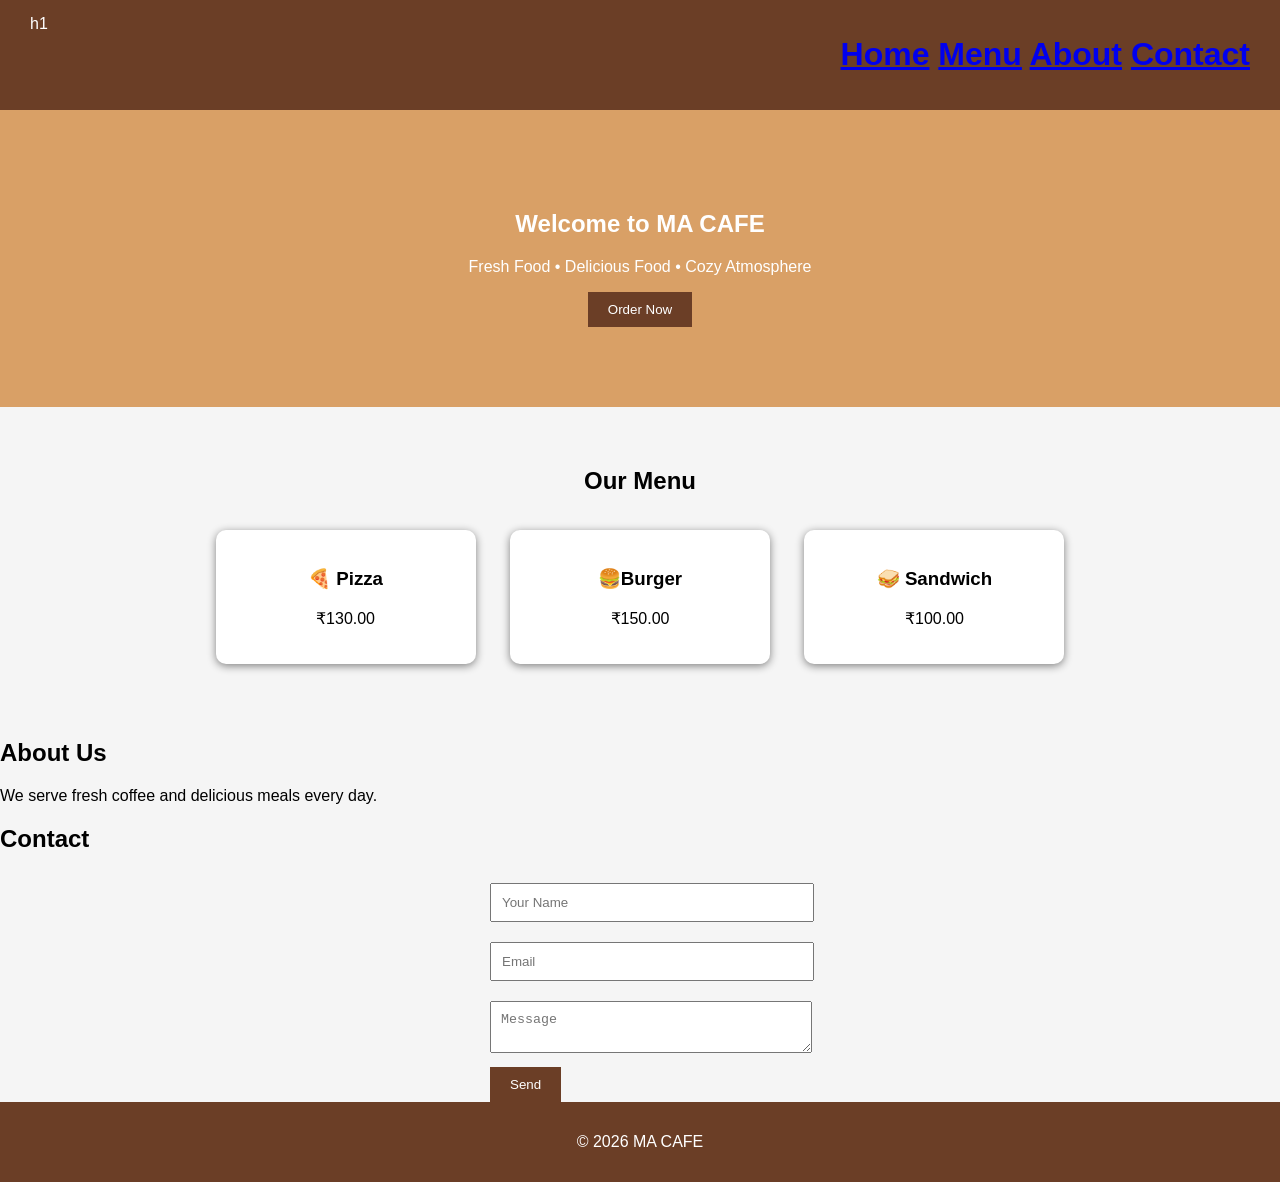
==== index.html @ 3520c4fd "Add files via upload" ====
<!DOCTYPE html>
<html lang="en">
<head>
    <meta charset="UTF-8">
    <meta name="viewport" content="width=device-width, initial-scale=1.0">
    <title<MA CAFE /title>
    <link rel="stylesheet" href="style.css">
</head>
<body>

<header>
    h1<H1 MA CAFE
    <nav>
        <a href="#home">Home</a>
        <a href="#menu">Menu</a>
        <a href="#about">About</a>
        <a href="#contact">Contact</a>
    </nav>
</header>

<section id="home" class="hero">
    <h2>Welcome to MA CAFE </h2>
    <p>Fresh Food • Delicious Food • Cozy Atmosphere</p>
    <button onclick="orderNow()">Order Now</button>
</section>

<section id="menu">
    <h2>Our Menu</h2>

    <div class="card">
        <h3> 🍕 Pizza </h3>
        <p>₹130.00</p>
    </div>

    <div class="card">
        <h3>🍔Burger </h3>
        <p>₹150.00</p>
    </div>

    <div class="card">
        <h3>🥪 Sandwich</h3>
        <p>₹100.00</p>
    </div>
</section>

<section id="about">
    <h2>About Us</h2>
    <p>We serve fresh coffee and delicious meals every day.</p>
</section>

<section id="contact">
    <h2>Contact</h2>

    <form>
        <input type="text" placeholder="Your Name" required>
        <input type="email" placeholder="Email" required>
        <textarea placeholder="Message"></textarea>
        <button type="submit">Send</button>
    </form>
</section>

<footer>
    <p>© 2026 MA CAFE </p>
</footer>

<script src="script.js"></script>

</body>
</html>
---- style.css ----
body{
    margin:0;
    font-family:Arial,sans-serif;
    background:#f5f5f5;
}

header{
    background:#6b3e26;
    color:white;
    display:flex;
    justify-content:space-between;
    padding:15px 30px;
}

nav a{
    color:white;
    text-decoration:none;
    margin:10px;
}

.hero{
    text-align:center;
    padding:80px;
    background:#d9a066;
    color:white;
}

button{
    padding:10px 20px;
    background:#6b3e26;
    color:white;
    border:none;
    cursor:pointer;
}

#menu{
    padding:40px;
    text-align:center;
}

.card{
    display:inline-block;
    background:white;
    width:220px;
    padding:20px;
    margin:15px;
    border-radius:10px;
    box-shadow:0 2px 8px gray;
}

form{
    width:300px;
    margin:auto;
}

input,textarea{
    width:100%;
    padding:10px;
    margin:10px 0;
}

footer{
    text-align:center;
    background:#6b3e26;
    color:white;
    padding:15px;
}
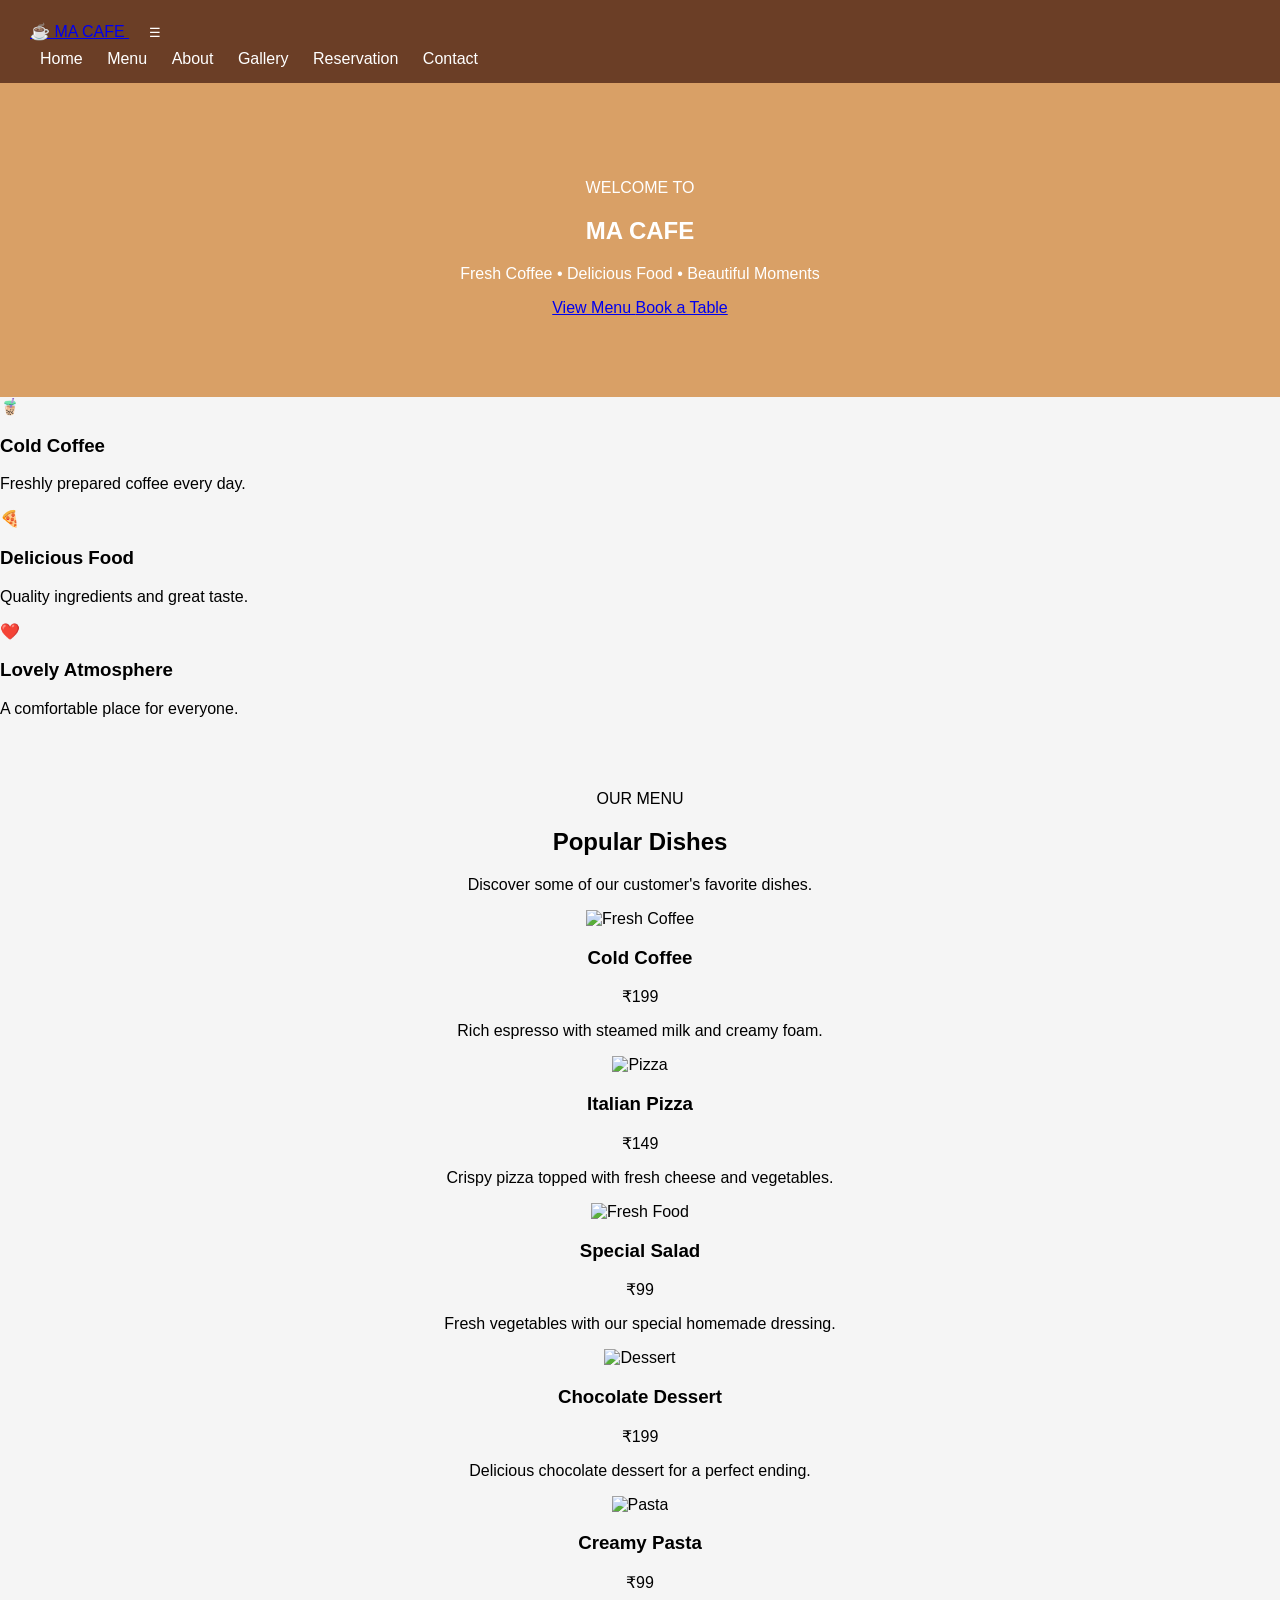
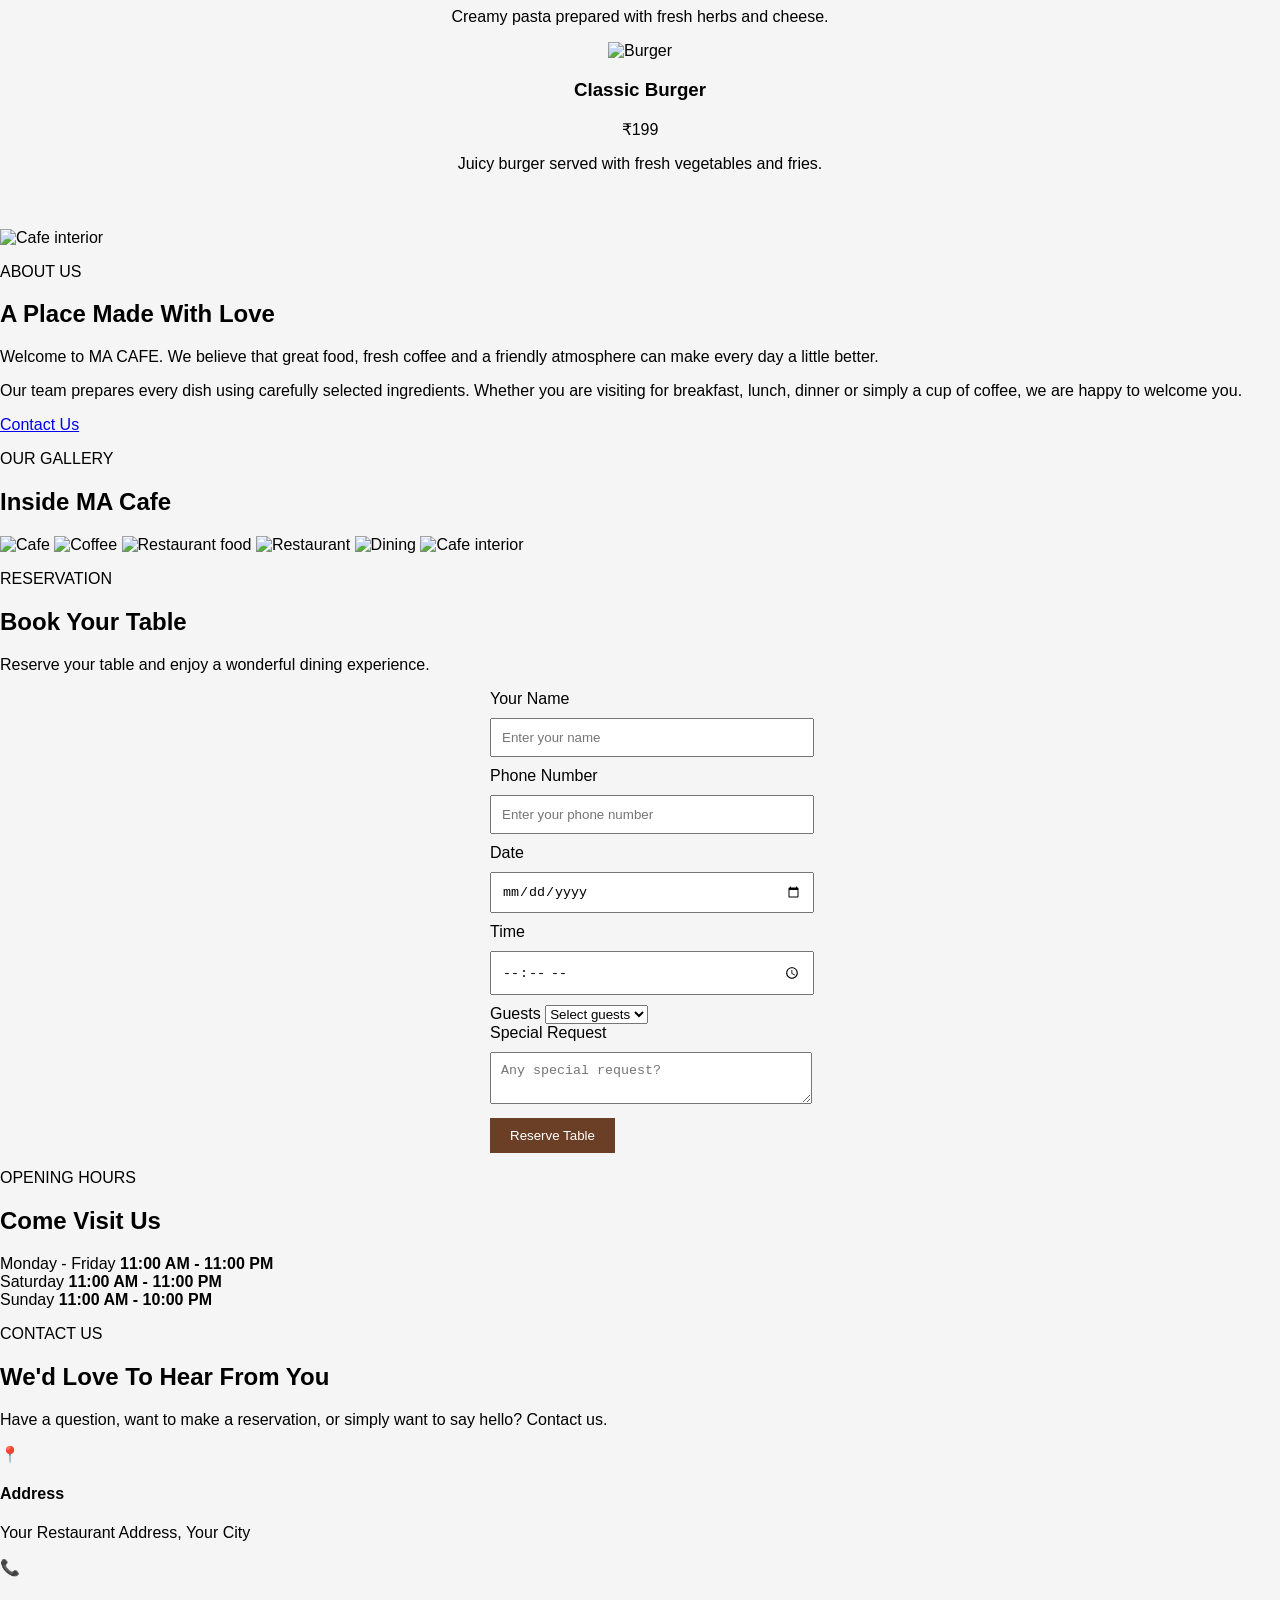
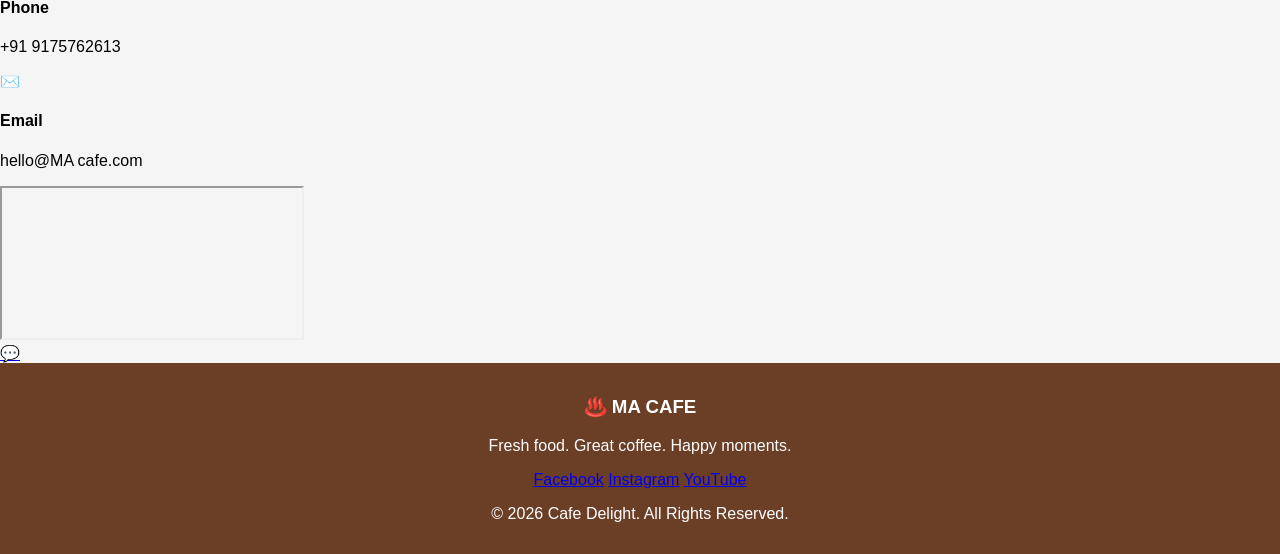
==== commit ae816ccf: "Update index.html" ====
--- a/index.html
+++ b/index.html
@@ -3,67 +3,672 @@
 <head>
     <meta charset="UTF-8">
     <meta name="viewport" content="width=device-width, initial-scale=1.0">
-    <title<MA CAFE /title>
+
+    <meta name="description" content="Welcome to MA CAFE - Fresh food, delicious coffee and a wonderful dining experience.">
+    <meta name="keywords" content="cafe, restaurant, coffee, food, dining">
+    <meta name="author" content="MA CAFE">
+
+    <title>MA CAFE |   Cafe</title>
+
     <link rel="stylesheet" href="style.css">
+
+    <link rel="preconnect" href="https://fonts.googleapis.com">
+    <link rel="preconnect" href="https://fonts.gstatic.com" crossorigin>
+
+    <link href="https://fonts.googleapis.com/css2?family=Playfair+Display:wght@600;700&family=Poppins:wght@300;400;500;600;700&display=swap" rel="stylesheet">
 </head>
+
 <body>
 
-<header>
-    h1<H1 MA CAFE
-    <nav>
-        <a href="#home">Home</a>
-        <a href="#menu">Menu</a>
-        <a href="#about">About</a>
-        <a href="#contact">Contact</a>
-    </nav>
+<!-- ================= HEADER ================= -->
+
+<header class="header">
+
+    <div class="container nav-container">
+
+        <a href="#home" class="logo">
+            <span>☕</span> MA CAFE
+        </a>
+
+        <button class="menu-toggle" id="menuToggle">
+            ☰
+        </button>
+
+        <nav class="navbar" id="navbar">
+
+            <a href="#home">Home</a>
+            <a href="#menu">Menu</a>
+            <a href="#about">About</a>
+            <a href="#gallery">Gallery</a>
+            <a href="#reservation">Reservation</a>
+            <a href="#contact">Contact</a>
+
+        </nav>
+
+    </div>
+
 </header>
 
+
+<!-- ================= HERO ================= -->
+
 <section id="home" class="hero">
-    <h2>Welcome to MA CAFE </h2>
-    <p>Fresh Food • Delicious Food • Cozy Atmosphere</p>
-    <button onclick="orderNow()">Order Now</button>
-</section>
-
-<section id="menu">
-    <h2>Our Menu</h2>
-
-    <div class="card">
-        <h3> 🍕 Pizza </h3>
-        <p>₹130.00</p>
-    </div>
-
-    <div class="card">
-        <h3>🍔Burger </h3>
-        <p>₹150.00</p>
-    </div>
-
-    <div class="card">
-        <h3>🥪 Sandwich</h3>
-        <p>₹100.00</p>
-    </div>
-</section>
-
-<section id="about">
-    <h2>About Us</h2>
-    <p>We serve fresh coffee and delicious meals every day.</p>
-</section>
-
-<section id="contact">
-    <h2>Contact</h2>
-
-    <form>
-        <input type="text" placeholder="Your Name" required>
-        <input type="email" placeholder="Email" required>
-        <textarea placeholder="Message"></textarea>
-        <button type="submit">Send</button>
-    </form>
-</section>
-
-<footer>
-    <p>© 2026 MA CAFE </p>
+
+    <div class="hero-overlay"></div>
+
+    <div class="hero-content">
+
+        <p class="small-title">WELCOME TO</p>
+
+        <h1>MA CAFE</h1>
+
+        <p>
+            Fresh Coffee • Delicious Food • Beautiful Moments
+        </p>
+
+        <div class="hero-buttons">
+
+            <a href="#menu" class="btn primary-btn">
+                View Menu
+            </a>
+
+            <a href="#reservation" class="btn secondary-btn">
+                Book a Table
+            </a>
+
+        </div>
+
+    </div>
+
+</section>
+
+
+<!-- ================= FEATURES ================= -->
+
+<section class="features">
+
+    <div class="container features-grid">
+
+        <div class="feature">
+            <div class="feature-icon">🧋</div>
+            <h3>Cold Coffee</h3>
+            <p>Freshly prepared coffee every day.</p>
+        </div>
+
+        <div class="feature">
+            <div class="feature-icon">🍕</div>
+            <h3>Delicious Food</h3>
+            <p>Quality ingredients and great taste.</p>
+        </div>
+
+        <div class="feature">
+            <div class="feature-icon">❤️</div>
+            <h3>Lovely Atmosphere</h3>
+            <p>A comfortable place for everyone.</p>
+        </div>
+
+    </div>
+
+</section>
+
+
+<!-- ================= MENU ================= -->
+
+<section id="menu" class="section">
+
+    <div class="container">
+
+        <div class="section-heading">
+
+            <p class="subtitle">OUR MENU</p>
+
+            <h2>Popular Dishes</h2>
+
+            <p>
+                Discover some of our customer's favorite dishes.
+            </p>
+
+        </div>
+
+
+        <div class="menu-grid">
+
+            <!-- Item 1 -->
+
+            <div class="food-card">
+
+                <img
+                    src="https://images.unsplash.com/photo-1509042239860-f550ce710b93?auto=format&fit=crop&w=800&q=80"
+                    alt="Fresh Coffee"
+                >
+
+                <div class="food-info">
+
+                    <div class="food-title">
+
+                        <h3>Cold Coffee</h3>
+
+                        <span>₹199</span>
+
+                    </div>
+
+                    <p>
+                        Rich espresso with steamed milk and creamy foam.
+                    </p>
+
+                </div>
+
+            </div>
+
+
+            <!-- Item 2 -->
+
+            <div class="food-card">
+
+                <img
+                    src="https://images.unsplash.com/photo-1513104890138-7c749659a591?auto=format&fit=crop&w=800&q=80"
+                    alt="Pizza"
+                >
+
+                <div class="food-info">
+
+                    <div class="food-title">
+
+                        <h3>Italian Pizza</h3>
+
+                        <span>₹149</span>
+
+                    </div>
+
+                    <p>
+                        Crispy pizza topped with fresh cheese and vegetables.
+                    </p>
+
+                </div>
+
+            </div>
+
+
+            <!-- Item 3 -->
+
+            <div class="food-card">
+
+                <img
+                    src="https://images.unsplash.com/photo-1540189549336-e6e99c3679fe?auto=format&fit=crop&w=800&q=80"
+                    alt="Fresh Food"
+                >
+
+                <div class="food-info">
+
+                    <div class="food-title">
+
+                        <h3>Special Salad</h3>
+
+                        <span>₹99</span>
+
+                    </div>
+
+                    <p>
+                        Fresh vegetables with our special homemade dressing.
+                    </p>
+
+                </div>
+
+            </div>
+
+
+            <!-- Item 4 -->
+
+            <div class="food-card">
+
+                <img
+                    src="https://images.unsplash.com/photo-1551024506-0bccd828d307?auto=format&fit=crop&w=800&q=80"
+                    alt="Dessert"
+                >
+
+                <div class="food-info">
+
+                    <div class="food-title">
+
+                        <h3>Chocolate Dessert</h3>
+
+                        <span>₹199</span>
+
+                    </div>
+
+                    <p>
+                        Delicious chocolate dessert for a perfect ending.
+                    </p>
+
+                </div>
+
+            </div>
+
+
+            <!-- Item 5 -->
+
+            <div class="food-card">
+
+                <img
+                    src="https://images.unsplash.com/photo-1551183053-bf91a1d81141?auto=format&fit=crop&w=800&q=80"
+                    alt="Pasta"
+                >
+
+                <div class="food-info">
+
+                    <div class="food-title">
+
+                        <h3>Creamy Pasta</h3>
+
+                        <span>₹99</span>
+
+                    </div>
+
+                    <p>
+                        Creamy pasta prepared with fresh herbs and cheese.
+                    </p>
+
+                </div>
+
+            </div>
+
+
+            <!-- Item 6 -->
+
+            <div class="food-card">
+
+                <img
+                    src="https://images.unsplash.com/photo-1571091718767-18b5b1457add?auto=format&fit=crop&w=800&q=80"
+                    alt="Burger"
+                >
+
+                <div class="food-info">
+
+                    <div class="food-title">
+
+                        <h3>Classic Burger</h3>
+
+                        <span>₹199</span>
+
+                    </div>
+
+                    <p>
+                        Juicy burger served with fresh vegetables and fries.
+                    </p>
+
+                </div>
+
+            </div>
+
+        </div>
+
+    </div>
+
+</section>
+
+
+<!-- ================= ABOUT ================= -->
+
+<section id="about" class="about section">
+
+    <div class="container about-grid">
+
+        <div class="about-image">
+
+            <img
+                src="https://images.unsplash.com/photo-1552566626-52f8b828add9?auto=format&fit=crop&w=1000&q=80"
+                alt="Cafe interior"
+            >
+
+        </div>
+
+
+        <div class="about-content">
+
+            <p class="subtitle">ABOUT US</p>
+
+            <h2>A Place Made With Love</h2>
+
+            <p>
+                Welcome to MA CAFE. We believe that great food,
+                fresh coffee and a friendly atmosphere can make every
+                day a little better.
+            </p>
+
+            <p>
+                Our team prepares every dish using carefully selected
+                ingredients. Whether you are visiting for breakfast,
+                lunch, dinner or simply a cup of coffee, we are happy
+                to welcome you.
+            </p>
+
+            <a href="#contact" class="btn primary-btn">
+                Contact Us
+            </a>
+
+        </div>
+
+    </div>
+
+</section>
+
+
+<!-- ================= GALLERY ================= -->
+
+<section id="gallery" class="section">
+
+    <div class="container">
+
+        <div class="section-heading">
+
+            <p class="subtitle">OUR GALLERY</p>
+
+            <h2>Inside MA Cafe</h2>
+
+        </div>
+
+
+        <div class="gallery-grid">
+
+            <img src="https://images.unsplash.com/photo-1501339847302-ac426a4a7cbb?auto=format&fit=crop&w=900&q=80" alt="Cafe">
+            
+            <img src="https://images.unsplash.com/photo-1495474472287-4d71bcdd2085?auto=format&fit=crop&w=900&q=80" alt="Coffee">
+            
+            <img src="https://images.unsplash.com/photo-1515003197210-e0cd71810b5f?auto=format&fit=crop&w=900&q=80" alt="Restaurant food">
+            
+            <img src="https://images.unsplash.com/photo-1521017432531-fbd92d768814?auto=format&fit=crop&w=900&q=80" alt="Restaurant">
+            
+            <img src="https://images.unsplash.com/photo-1517248135467-4c7edcad34c4?auto=format&fit=crop&w=900&q=80" alt="Dining">
+            
+            <img src="https://images.unsplash.com/photo-1517248135467-4c7edcad34c4?auto=format&fit=crop&w=900&q=80" alt="Cafe interior">
+
+        </div>
+
+    </div>
+
+</section>
+
+
+<!-- ================= RESERVATION ================= -->
+
+<section id="reservation" class="reservation section">
+
+    <div class="container">
+
+        <div class="section-heading light">
+
+            <p class="subtitle">RESERVATION</p>
+
+            <h2>Book Your Table</h2>
+
+            <p>
+                Reserve your table and enjoy a wonderful dining experience.
+            </p>
+
+        </div>
+
+
+        <form id="reservationForm" class="reservation-form">
+
+            <div class="form-group">
+
+                <label for="name">Your Name</label>
+
+                <input
+                    type="text"
+                    id="name"
+                    placeholder="Enter your name"
+                    required
+                >
+
+            </div>
+
+
+            <div class="form-group">
+
+                <label for="phone">Phone Number</label>
+
+                <input
+                    type="tel"
+                    id="phone"
+                    placeholder="Enter your phone number"
+                    required
+                >
+
+            </div>
+
+
+            <div class="form-group">
+
+                <label for="date">Date</label>
+
+                <input
+                    type="date"
+                    id="date"
+                    required
+                >
+
+            </div>
+
+
+            <div class="form-group">
+
+                <label for="time">Time</label>
+
+                <input
+                    type="time"
+                    id="time"
+                    required
+                >
+
+            </div>
+
+
+            <div class="form-group">
+
+                <label for="guests">Guests</label>
+
+                <select id="guests" required>
+
+                    <option value="">Select guests</option>
+                    <option>1 Person</option>
+                    <option>2 People</option>
+                    <option>3 People</option>
+                    <option>4 People</option>
+                    <option>5 People</option>
+                    <option>6+ People</option>
+
+                </select>
+
+            </div>
+
+
+            <div class="form-group full">
+
+                <label for="message">Special Request</label>
+
+                <textarea
+                    id="message"
+                    placeholder="Any special request?"
+                ></textarea>
+
+            </div>
+
+
+            <button type="submit" class="btn primary-btn full-btn">
+                Reserve Table
+            </button>
+
+        </form>
+
+    </div>
+
+</section>
+
+
+<!-- ================= HOURS ================= -->
+
+<section class="hours section">
+
+    <div class="container">
+
+        <div class="section-heading">
+
+            <p class="subtitle">OPENING HOURS</p>
+
+            <h2>Come Visit Us</h2>
+
+        </div>
+
+
+        <div class="hours-box">
+
+            <div>
+                <span>Monday - Friday</span>
+                <strong>11:00 AM - 11:00 PM</strong>
+            </div>
+
+            <div>
+                <span>Saturday</span>
+                <strong>11:00 AM - 11:00 PM</strong>
+            </div>
+
+            <div>
+                <span>Sunday</span>
+                <strong>11:00 AM - 10:00 PM</strong>
+            </div>
+
+        </div>
+
+    </div>
+
+</section>
+
+
+<!-- ================= CONTACT ================= -->
+
+<section id="contact" class="contact section">
+
+    <div class="container contact-grid">
+
+        <div class="contact-info">
+
+            <p class="subtitle">CONTACT US</p>
+
+            <h2>We'd Love To Hear From You</h2>
+
+            <p>
+                Have a question, want to make a reservation,
+                or simply want to say hello? Contact us.
+            </p>
+
+
+            <div class="contact-item">
+
+                <span>📍</span>
+
+                <div>
+                    <h4>Address</h4>
+                    <p>Your Restaurant Address, Your City</p>
+                </div>
+
+            </div>
+
+
+            <div class="contact-item">
+
+                <span>📞</span>
+
+                <div>
+                    <h4>Phone</h4>
+                    <p>+91 9175762613</p>
+                </div>
+
+            </div>
+
+
+            <div class="contact-item">
+
+                <span>✉️</span>
+
+                <div>
+                    <h4>Email</h4>
+                    <p>hello@MA cafe.com</p>
+                </div>
+
+            </div>
+
+        </div>
+
+
+        <div class="map-container">
+
+            <iframe
+                src="https://www.google.com/maps?q=India&output=embed"
+                loading="lazy"
+                allowfullscreen>
+            </iframe>
+
+        </div>
+
+    </div>
+
+</section>
+
+
+<!-- ================= WHATSAPP ================= -->
+
+<a
+    href="https://wa.me/9175762613?text=Hello%20Cafe%20Delight%2C%20I%20would%20like%20to%20make%20a%20reservation."
+    class="whatsapp"
+    target="_blank"
+    aria-label="Contact us on WhatsApp">
+
+    💬
+
+</a>
+
+
+<!-- ================= FOOTER ================= -->
+
+<footer class="footer">
+
+    <div class="container footer-content">
+
+        <div>
+
+            <h3>♨️ MA CAFE</h3>
+
+            <p>
+                Fresh food. Great coffee. Happy moments.
+            </p>
+
+        </div>
+
+
+        <div class="social-links">
+
+            <a href="#" aria-label="Facebook">Facebook</a>
+            <a href="#" aria-label="Instagram">Instagram</a>
+            <a href="#" aria-label="YouTube">YouTube</a>
+
+        </div>
+
+    </div>
+
+
+    <div class="copyright">
+
+        <p>
+            © 2026 Cafe Delight. All Rights Reserved.
+        </p>
+
+    </div>
+
 </footer>
 
+
 <script src="script.js"></script>
 
 </body>
-</html>+</html>
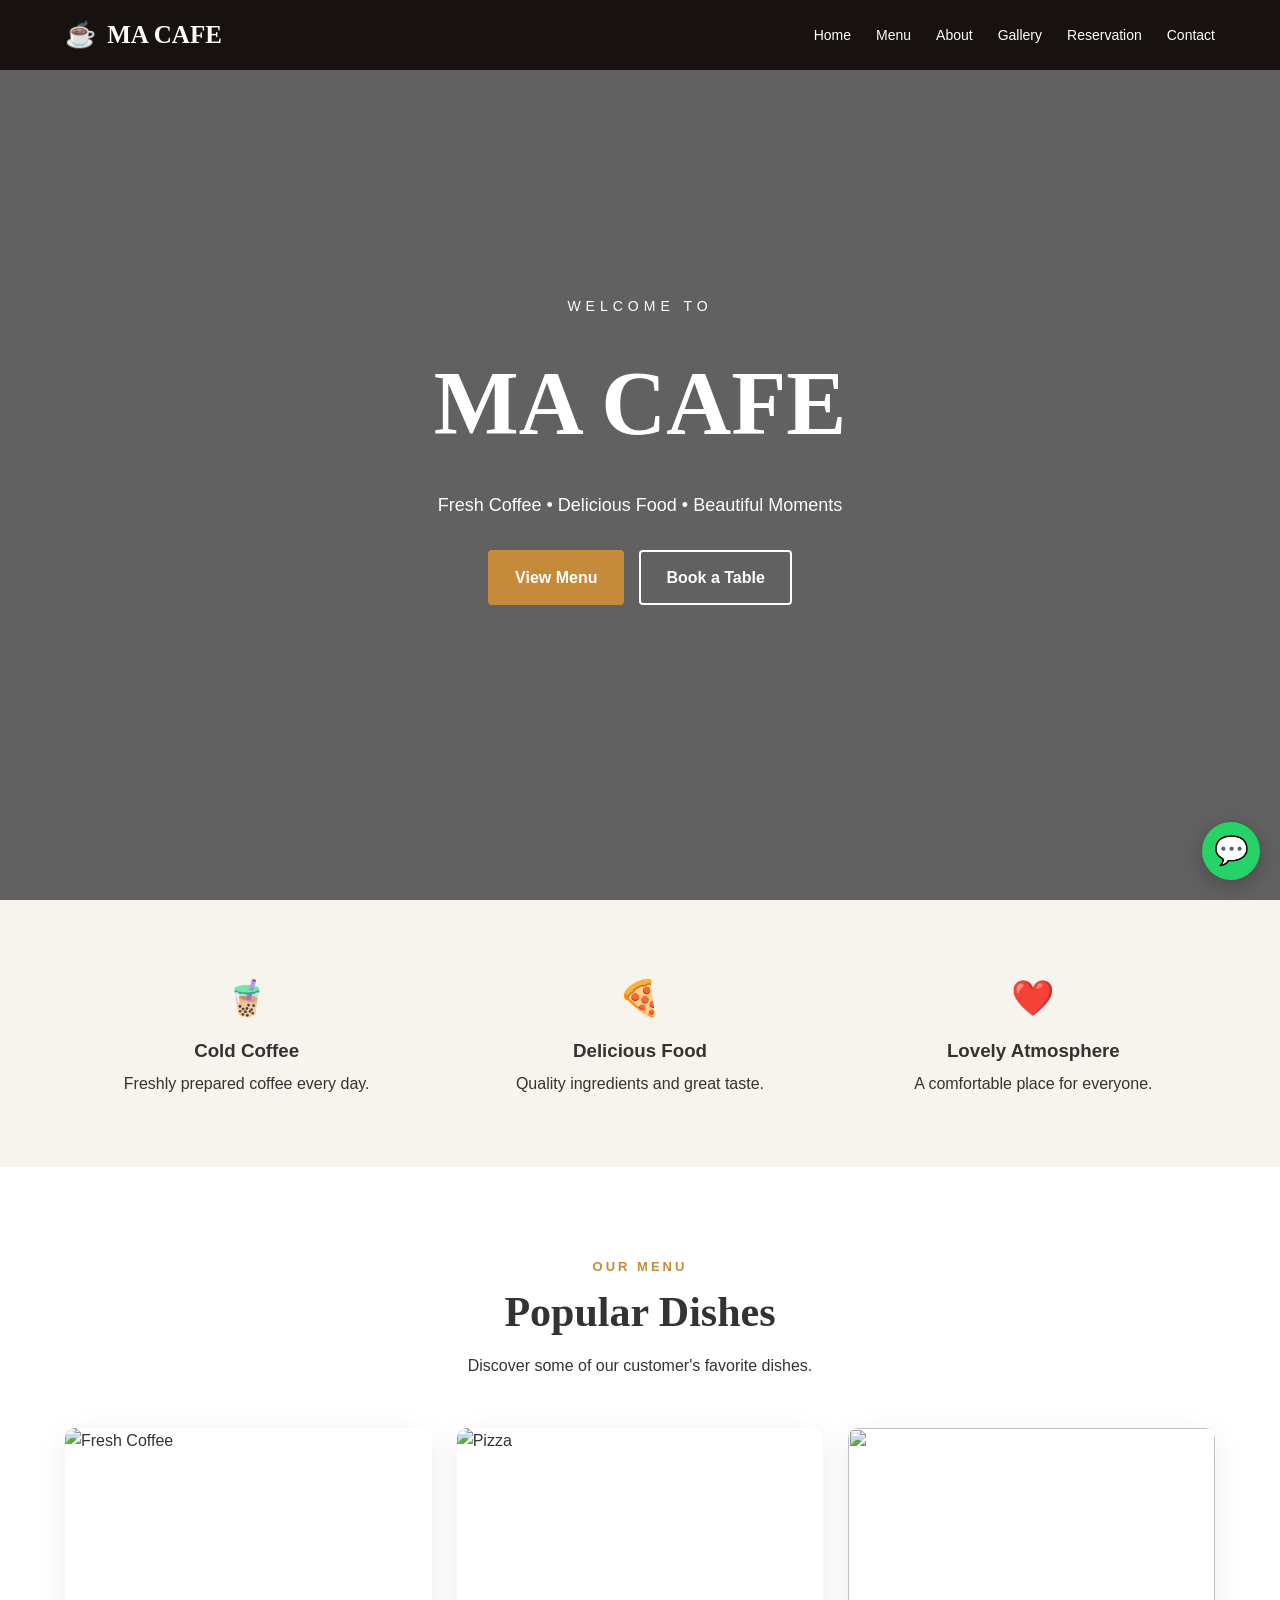
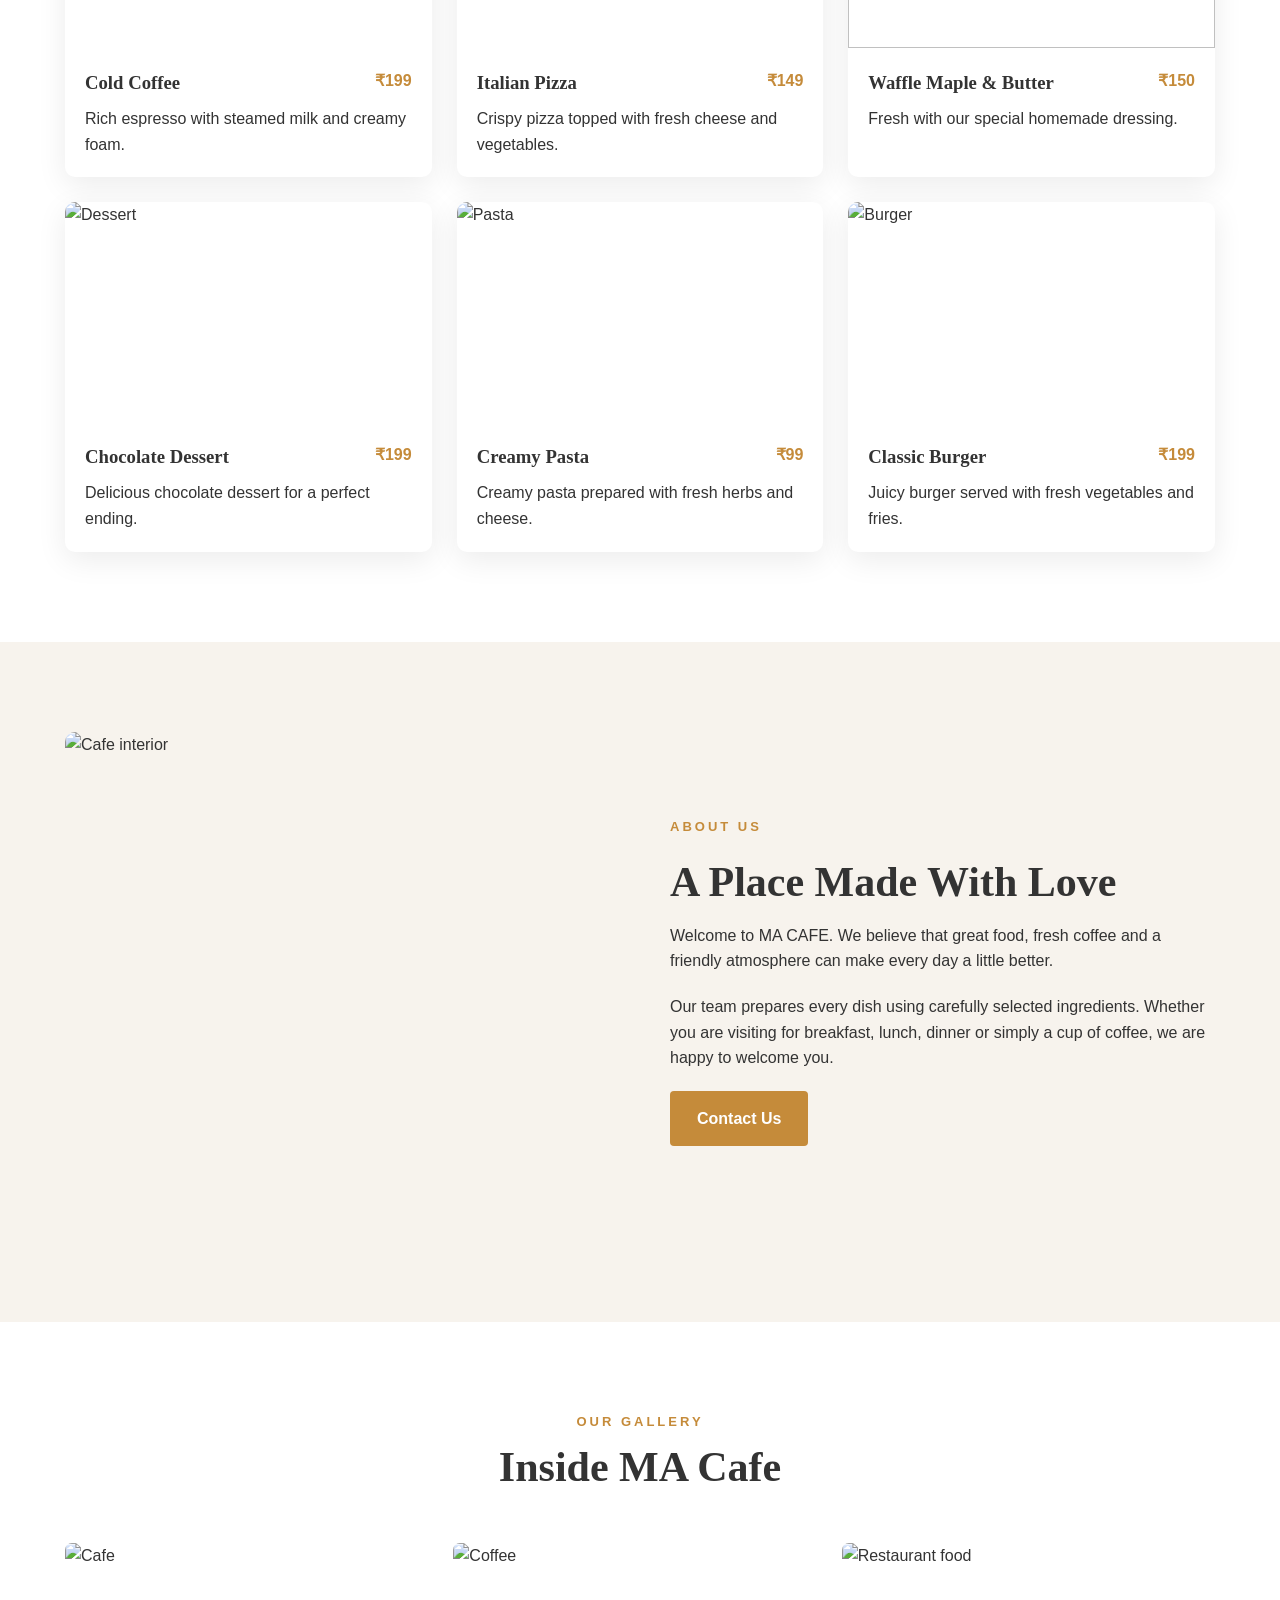
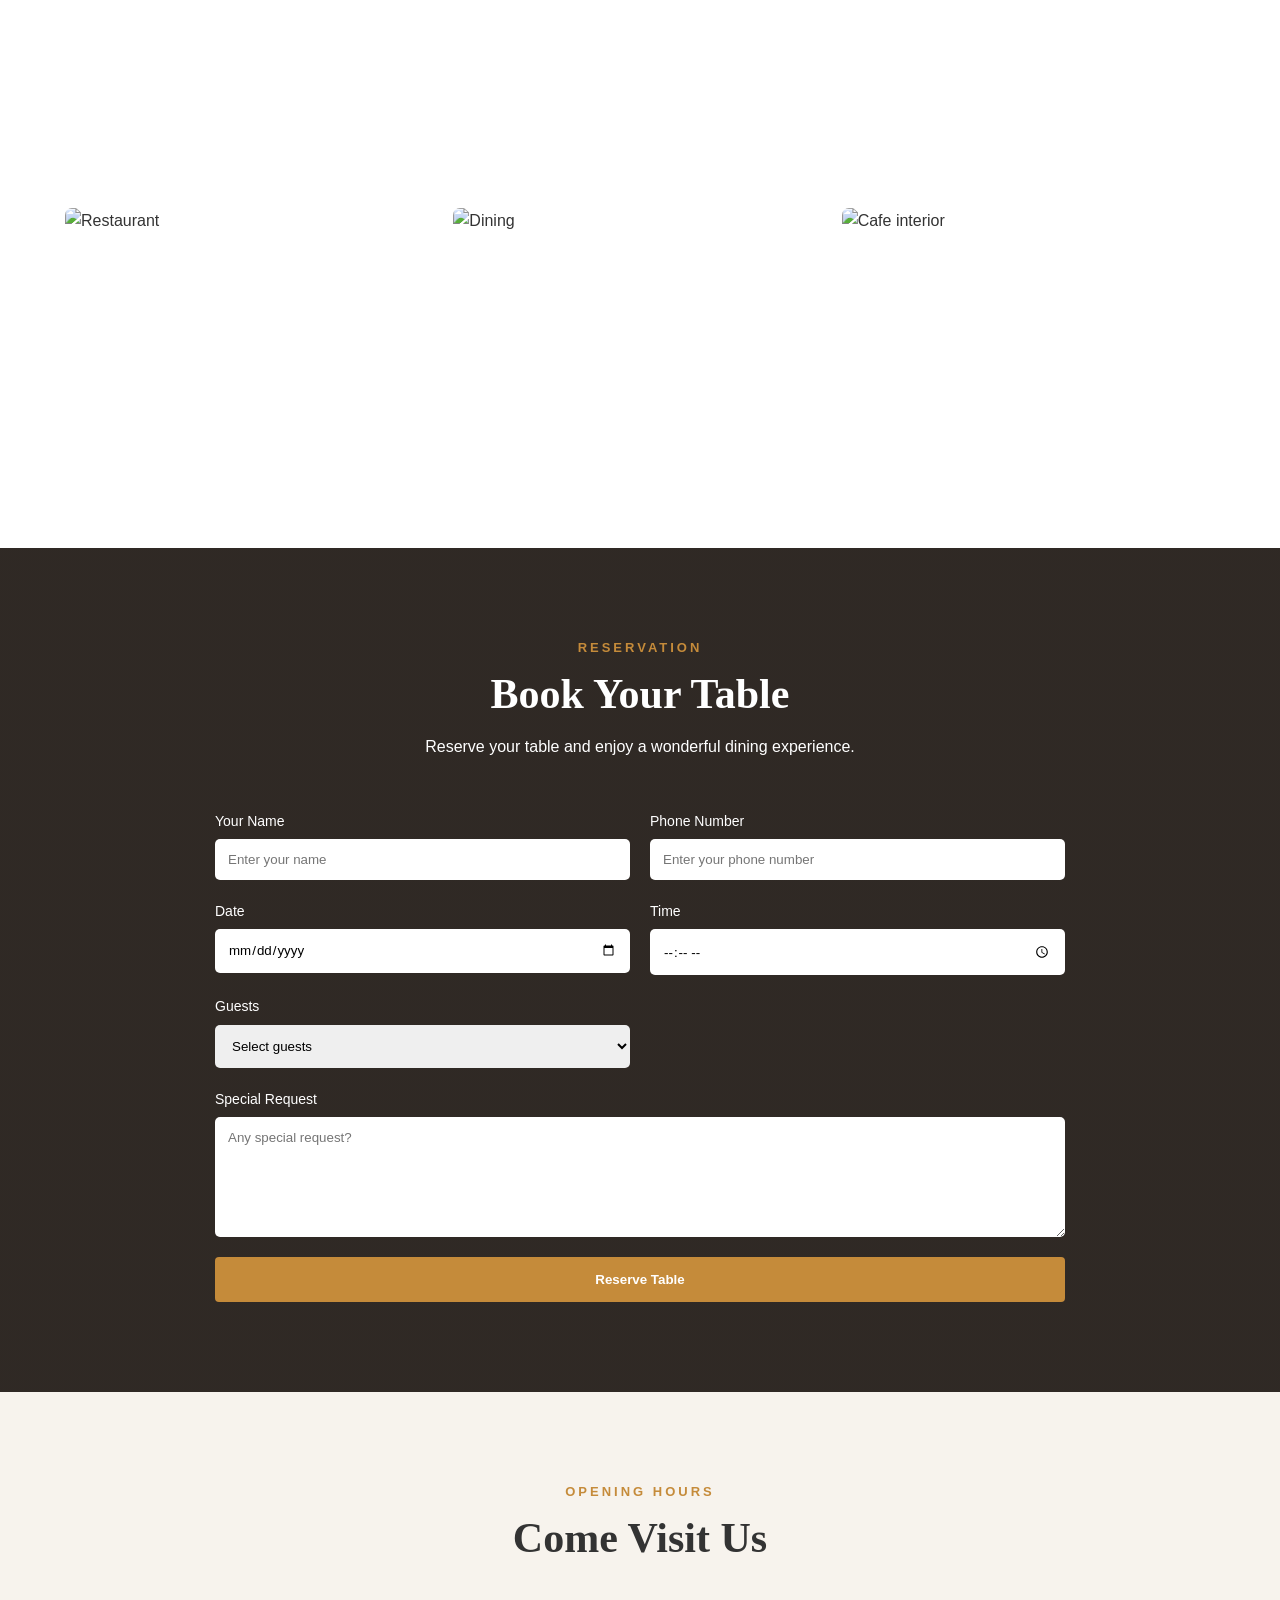
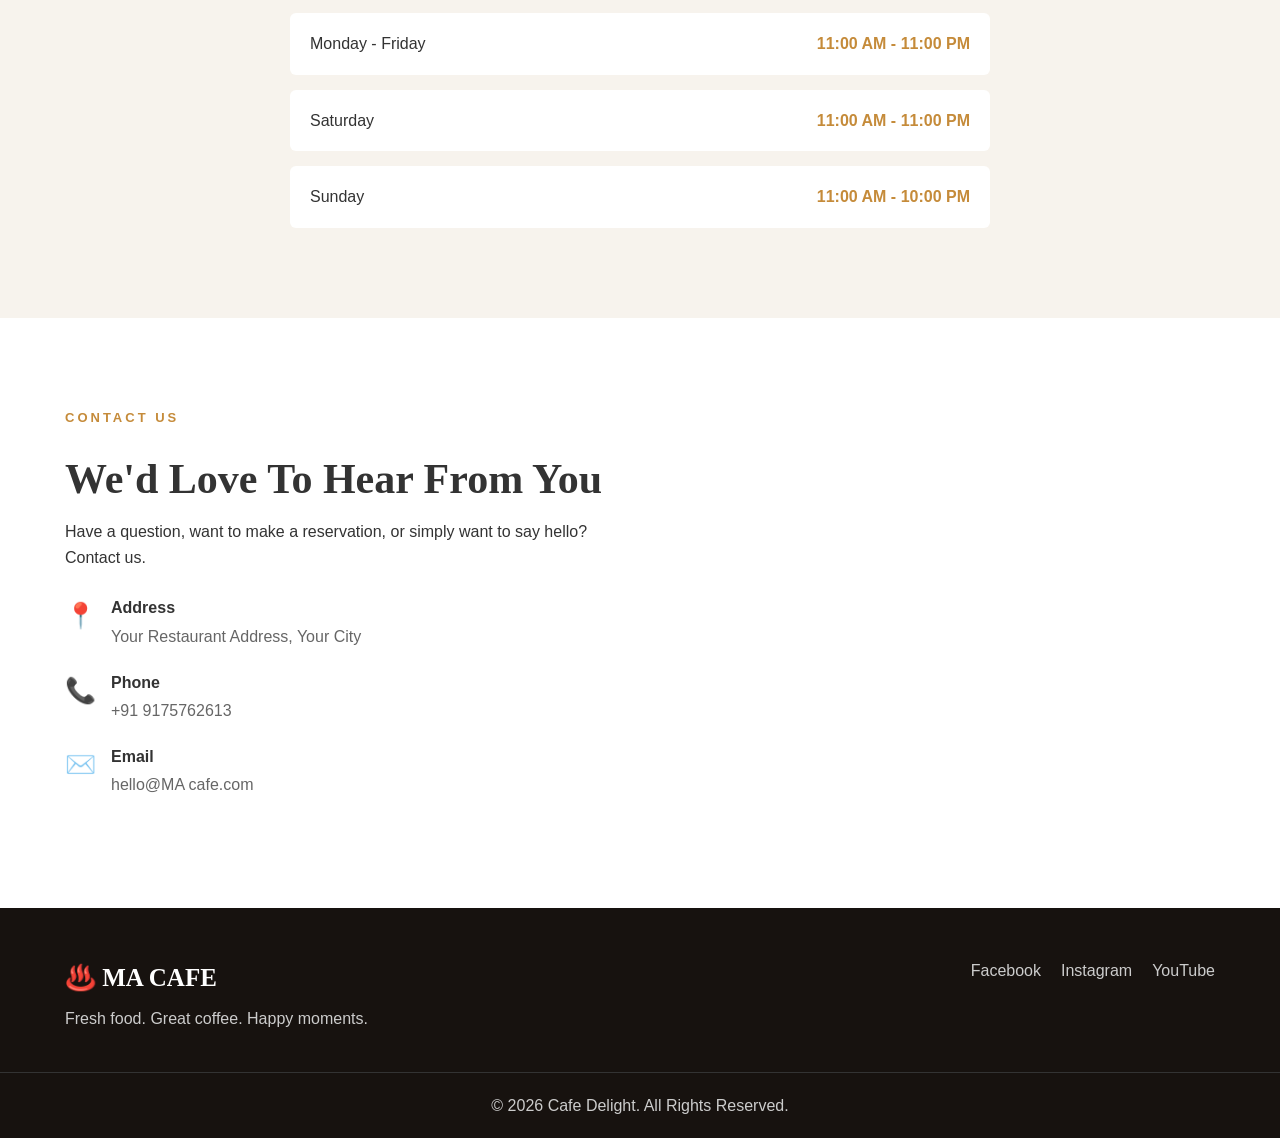
==== commit 45277a32: "Update index.html" ====
--- a/index.html
+++ b/index.html
@@ -194,7 +194,7 @@
             <div class="food-card">
 
                 <img
-                    src="https://images.unsplash.com/photo-1540189549336-e6e99c3679fe?auto=format&fit=crop&w=800&q=80"
+                    src="https://
                     alt="Fresh Food"
                 >
 
@@ -202,14 +202,14 @@
 
                     <div class="food-title">
 
-                        <h3>Special Salad</h3>
-
-                        <span>₹99</span>
+                        <h3>Waffle Maple & Butter </h3>
+
+                        <span>₹150</span>
 
                     </div>
 
                     <p>
-                        Fresh vegetables with our special homemade dressing.
+                        Fresh  with our special homemade dressing.
                     </p>
 
                 </div>
--- a/style.css
+++ b/style.css
@@ -1,67 +1,672 @@
-body{
-    margin:0;
-    font-family:Arial,sans-serif;
-    background:#f5f5f5;
-}
-
-header{
-    background:#6b3e26;
-    color:white;
-    display:flex;
-    justify-content:space-between;
-    padding:15px 30px;
-}
-
-nav a{
-    color:white;
-    text-decoration:none;
-    margin:10px;
-}
-
-.hero{
-    text-align:center;
-    padding:80px;
-    background:#d9a066;
-    color:white;
-}
-
-button{
-    padding:10px 20px;
-    background:#6b3e26;
-    color:white;
-    border:none;
-    cursor:pointer;
-}
-
-#menu{
-    padding:40px;
-    text-align:center;
-}
-
-.card{
-    display:inline-block;
-    background:white;
-    width:220px;
-    padding:20px;
-    margin:15px;
-    border-radius:10px;
-    box-shadow:0 2px 8px gray;
-}
-
-form{
-    width:300px;
-    margin:auto;
-}
-
-input,textarea{
-    width:100%;
-    padding:10px;
-    margin:10px 0;
-}
-
-footer{
-    text-align:center;
-    background:#6b3e26;
-    color:white;
-    padding:15px;
-}+/* =========================
+   BASIC SETTINGS
+========================= */
+
+* {
+    margin: 0;
+    padding: 0;
+    box-sizing: border-box;
+}
+
+html {
+    scroll-behavior: smooth;
+}
+
+body {
+    font-family: "Poppins", sans-serif;
+    color: #333;
+    background: #fff;
+    line-height: 1.6;
+}
+
+img {
+    max-width: 100%;
+    display: block;
+}
+
+a {
+    text-decoration: none;
+}
+
+.container {
+    width: 90%;
+    max-width: 1150px;
+    margin: auto;
+}
+
+
+/* =========================
+   HEADER
+========================= */
+
+.header {
+    position: fixed;
+    top: 0;
+    left: 0;
+    width: 100%;
+    background: rgba(20, 15, 12, 0.96);
+    z-index: 1000;
+    padding: 15px 0;
+}
+
+.nav-container {
+    display: flex;
+    align-items: center;
+    justify-content: space-between;
+}
+
+.logo {
+    color: #fff;
+    font-family: "Playfair Display", serif;
+    font-size: 25px;
+    font-weight: 700;
+}
+
+.logo span {
+    margin-right: 5px;
+}
+
+.navbar {
+    display: flex;
+    gap: 25px;
+}
+
+.navbar a {
+    color: #fff;
+    font-size: 14px;
+    transition: 0.3s;
+}
+
+.navbar a:hover {
+    color: #d9a441;
+}
+
+.menu-toggle {
+    display: none;
+    border: none;
+    background: none;
+    color: white;
+    font-size: 28px;
+    cursor: pointer;
+}
+
+
+/* =========================
+   HERO
+========================= */
+
+.hero {
+    min-height: 100vh;
+    position: relative;
+
+    background-image:
+        url("https://images.unsplash.com/photo-1515003197210-e0cd71810b5f?auto=format&fit=crop&w=1800&q=85");
+
+    background-size: cover;
+    background-position: center;
+
+    display: flex;
+    align-items: center;
+    justify-content: center;
+
+    text-align: center;
+    color: white;
+}
+
+.hero-overlay {
+    position: absolute;
+    inset: 0;
+    background: rgba(0, 0, 0, 0.62);
+}
+
+.hero-content {
+    position: relative;
+    z-index: 2;
+    padding: 20px;
+}
+
+.small-title {
+    letter-spacing: 5px;
+    font-size: 14px;
+    margin-bottom: 15px;
+}
+
+.hero h1 {
+    font-family: "Playfair Display", serif;
+    font-size: clamp(50px, 9vw, 90px);
+    margin-bottom: 15px;
+}
+
+.hero-content > p:not(.small-title) {
+    font-size: 18px;
+    margin-bottom: 30px;
+}
+
+.hero-buttons {
+    display: flex;
+    justify-content: center;
+    gap: 15px;
+    flex-wrap: wrap;
+}
+
+
+/* =========================
+   BUTTONS
+========================= */
+
+.btn {
+    display: inline-block;
+    padding: 13px 25px;
+    border-radius: 4px;
+    font-weight: 600;
+    transition: 0.3s;
+    cursor: pointer;
+    border: 2px solid transparent;
+}
+
+.primary-btn {
+    background: #c58b3a;
+    color: white;
+}
+
+.primary-btn:hover {
+    background: #a86f25;
+    transform: translateY(-2px);
+}
+
+.secondary-btn {
+    border-color: white;
+    color: white;
+}
+
+.secondary-btn:hover {
+    background: white;
+    color: #333;
+}
+
+
+/* =========================
+   FEATURES
+========================= */
+
+.features {
+    padding: 50px 0;
+    background: #f7f3ed;
+}
+
+.features-grid {
+    display: grid;
+    grid-template-columns: repeat(3, 1fr);
+    gap: 30px;
+    text-align: center;
+}
+
+.feature {
+    padding: 20px;
+}
+
+.feature-icon {
+    font-size: 35px;
+    margin-bottom: 10px;
+}
+
+.feature h3 {
+    margin-bottom: 5px;
+}
+
+
+/* =========================
+   SECTIONS
+========================= */
+
+.section {
+    padding: 90px 0;
+}
+
+.section-heading {
+    text-align: center;
+    max-width: 650px;
+    margin: 0 auto 50px;
+}
+
+.subtitle {
+    color: #c58b3a;
+    font-size: 13px;
+    font-weight: 700;
+    letter-spacing: 3px;
+    margin-bottom: 10px;
+}
+
+.section-heading h2,
+.about-content h2,
+.contact-info h2 {
+    font-family: "Playfair Display", serif;
+    font-size: 42px;
+    line-height: 1.2;
+    margin-bottom: 15px;
+}
+
+
+/* =========================
+   MENU
+========================= */
+
+.menu-grid {
+    display: grid;
+    grid-template-columns: repeat(3, 1fr);
+    gap: 25px;
+}
+
+.food-card {
+    background: white;
+    border-radius: 10px;
+    overflow: hidden;
+    box-shadow: 0 8px 30px rgba(0, 0, 0, 0.08);
+    transition: 0.3s;
+}
+
+.food-card:hover {
+    transform: translateY(-8px);
+    box-shadow: 0 15px 35px rgba(0, 0, 0, 0.14);
+}
+
+.food-card img {
+    width: 100%;
+    height: 220px;
+    object-fit: cover;
+}
+
+.food-info {
+    padding: 20px;
+}
+
+.food-title {
+    display: flex;
+    justify-content: space-between;
+    gap: 10px;
+    margin-bottom: 8px;
+}
+
+.food-title h3 {
+    font-family: "Playfair Display", serif;
+}
+
+.food-title span {
+    color: #c58b3a;
+    font-weight: 700;
+}
+
+
+/* =========================
+   ABOUT
+========================= */
+
+.about {
+    background: #f7f3ed;
+}
+
+.about-grid {
+    display: grid;
+    grid-template-columns: 1fr 1fr;
+    gap: 60px;
+    align-items: center;
+}
+
+.about-image img {
+    width: 100%;
+    height: 500px;
+    object-fit: cover;
+    border-radius: 10px;
+}
+
+.about-content p {
+    margin-bottom: 20px;
+}
+
+
+/* =========================
+   GALLERY
+========================= */
+
+.gallery-grid {
+    display: grid;
+    grid-template-columns: repeat(3, 1fr);
+    gap: 15px;
+}
+
+.gallery-grid img {
+    width: 100%;
+    height: 250px;
+    object-fit: cover;
+    border-radius: 7px;
+    transition: 0.3s;
+}
+
+.gallery-grid img:hover {
+    transform: scale(1.03);
+}
+
+
+/* =========================
+   RESERVATION
+========================= */
+
+.reservation {
+    background:
+        linear-gradient(rgba(25, 18, 13, 0.9), rgba(25, 18, 13, 0.9)),
+        url("https://images.unsplash.com/photo-1517248135467-4c7edcad34c4?auto=format&fit=crop&w=1800&q=80");
+
+    background-size: cover;
+    background-position: center;
+    color: white;
+}
+
+.light {
+    color: white;
+}
+
+.reservation-form {
+    max-width: 850px;
+    margin: auto;
+
+    display: grid;
+    grid-template-columns: repeat(2, 1fr);
+    gap: 20px;
+}
+
+.form-group {
+    display: flex;
+    flex-direction: column;
+}
+
+.form-group label {
+    margin-bottom: 7px;
+    font-size: 14px;
+}
+
+.form-group input,
+.form-group select,
+.form-group textarea {
+    width: 100%;
+    padding: 13px;
+    border: none;
+    border-radius: 5px;
+    font-family: inherit;
+    outline: none;
+}
+
+.form-group textarea {
+    min-height: 120px;
+    resize: vertical;
+}
+
+.full {
+    grid-column: 1 / -1;
+}
+
+.full-btn {
+    grid-column: 1 / -1;
+    text-align: center;
+}
+
+
+/* =========================
+   HOURS
+========================= */
+
+.hours {
+    background: #f7f3ed;
+}
+
+.hours-box {
+    max-width: 700px;
+    margin: auto;
+    display: grid;
+    gap: 15px;
+}
+
+.hours-box div {
+    display: flex;
+    justify-content: space-between;
+    padding: 18px 20px;
+    background: white;
+    border-radius: 6px;
+}
+
+.hours-box strong {
+    color: #c58b3a;
+}
+
+
+/* =========================
+   CONTACT
+========================= */
+
+.contact-grid {
+    display: grid;
+    grid-template-columns: 1fr 1fr;
+    gap: 50px;
+    align-items: center;
+}
+
+.contact-info > p {
+    margin-bottom: 25px;
+}
+
+.contact-item {
+    display: flex;
+    gap: 15px;
+    margin: 20px 0;
+}
+
+.contact-item > span {
+    font-size: 25px;
+}
+
+.contact-item h4 {
+    margin-bottom: 3px;
+}
+
+.contact-item p {
+    color: #666;
+}
+
+.map-container {
+    min-height: 400px;
+    overflow: hidden;
+    border-radius: 10px;
+}
+
+.map-container iframe {
+    width: 100%;
+    height: 400px;
+    border: 0;
+}
+
+
+/* =========================
+   WHATSAPP
+========================= */
+
+.whatsapp {
+    position: fixed;
+    right: 20px;
+    bottom: 20px;
+
+    width: 58px;
+    height: 58px;
+
+    background: #25D366;
+    color: white;
+
+    border-radius: 50%;
+
+    display: flex;
+    align-items: center;
+    justify-content: center;
+
+    font-size: 28px;
+
+    z-index: 999;
+
+    box-shadow: 0 5px 20px rgba(0, 0, 0, 0.25);
+
+    transition: 0.3s;
+}
+
+.whatsapp:hover {
+    transform: scale(1.1);
+}
+
+
+/* =========================
+   FOOTER
+========================= */
+
+.footer {
+    background: #17120f;
+    color: white;
+    padding-top: 50px;
+}
+
+.footer-content {
+    display: flex;
+    justify-content: space-between;
+    gap: 30px;
+}
+
+.footer h3 {
+    font-family: "Playfair Display", serif;
+    font-size: 25px;
+    margin-bottom: 8px;
+}
+
+.footer p {
+    color: #ccc;
+}
+
+.social-links {
+    display: flex;
+    gap: 20px;
+}
+
+.social-links a {
+    color: #ccc;
+}
+
+.social-links a:hover {
+    color: #c58b3a;
+}
+
+.copyright {
+    text-align: center;
+    border-top: 1px solid #333;
+    margin-top: 40px;
+    padding: 20px;
+}
+
+
+/* =========================
+   MOBILE
+========================= */
+
+@media (max-width: 900px) {
+
+    .navbar {
+        position: absolute;
+        top: 100%;
+        left: 0;
+
+        width: 100%;
+
+        background: #17120f;
+
+        display: none;
+        flex-direction: column;
+
+        padding: 20px;
+        gap: 18px;
+    }
+
+    .navbar.active {
+        display: flex;
+    }
+
+    .menu-toggle {
+        display: block;
+    }
+
+    .features-grid,
+    .menu-grid,
+    .gallery-grid {
+        grid-template-columns: repeat(2, 1fr);
+    }
+
+    .about-grid,
+    .contact-grid {
+        grid-template-columns: 1fr;
+    }
+
+    .reservation-form {
+        grid-template-columns: 1fr;
+    }
+
+    .full {
+        grid-column: auto;
+    }
+
+    .full-btn {
+        grid-column: auto;
+    }
+
+}
+
+
+@media (max-width: 600px) {
+
+    .section {
+        padding: 65px 0;
+    }
+
+    .hero h1 {
+        font-size: 50px;
+    }
+
+    .hero-content > p:not(.small-title) {
+        font-size: 15px;
+    }
+
+    .section-heading h2,
+    .about-content h2,
+    .contact-info h2 {
+        font-size: 34px;
+    }
+
+    .features-grid,
+    .menu-grid,
+    .gallery-grid {
+        grid-template-columns: 1fr;
+    }
+
+    .food-card img {
+        height: 230px;
+    }
+
+    .about-image img {
+        height: 350px;
+    }
+
+    .gallery-grid img {
+        height: 230px;
+    }
+
+    .hours-box div {
+        flex-direction: column;
+        gap: 5px;
+    }
+
+    .footer-content {
+        flex-direction: column;
+    }
+
+    }
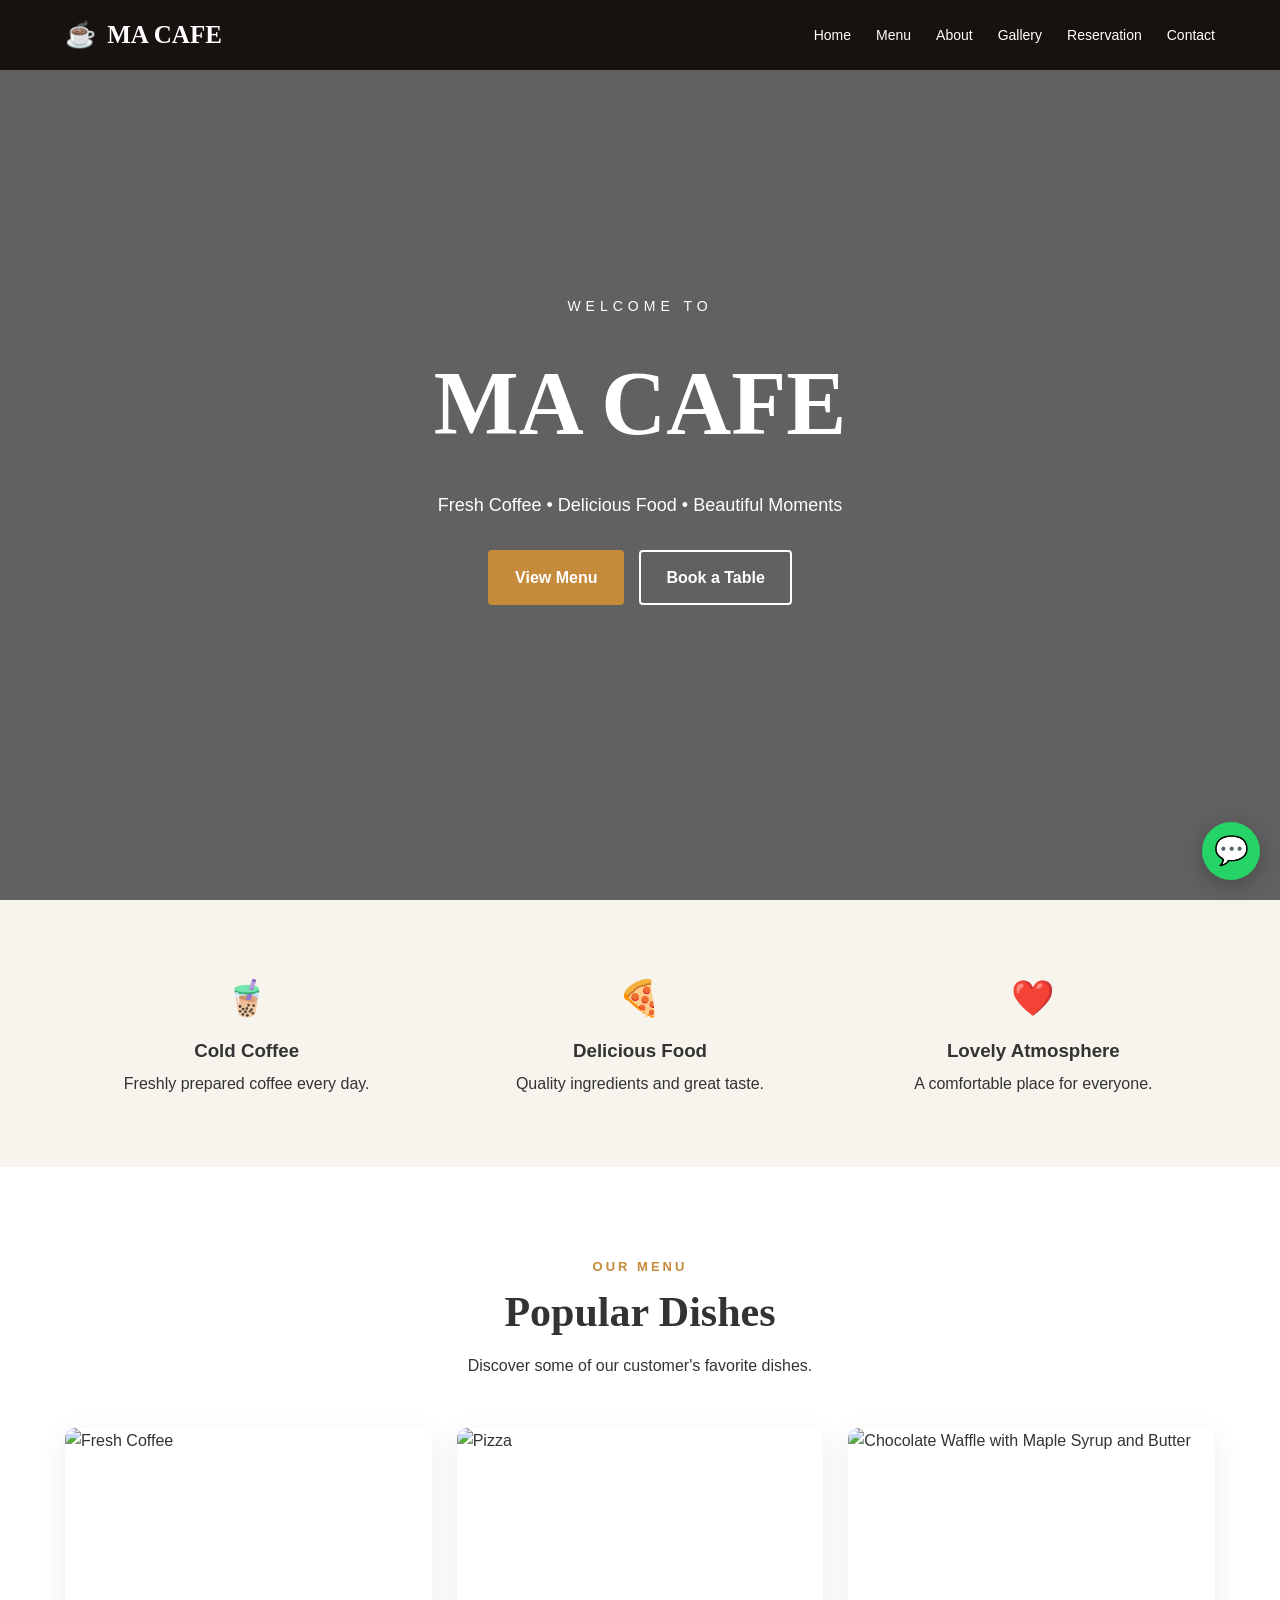
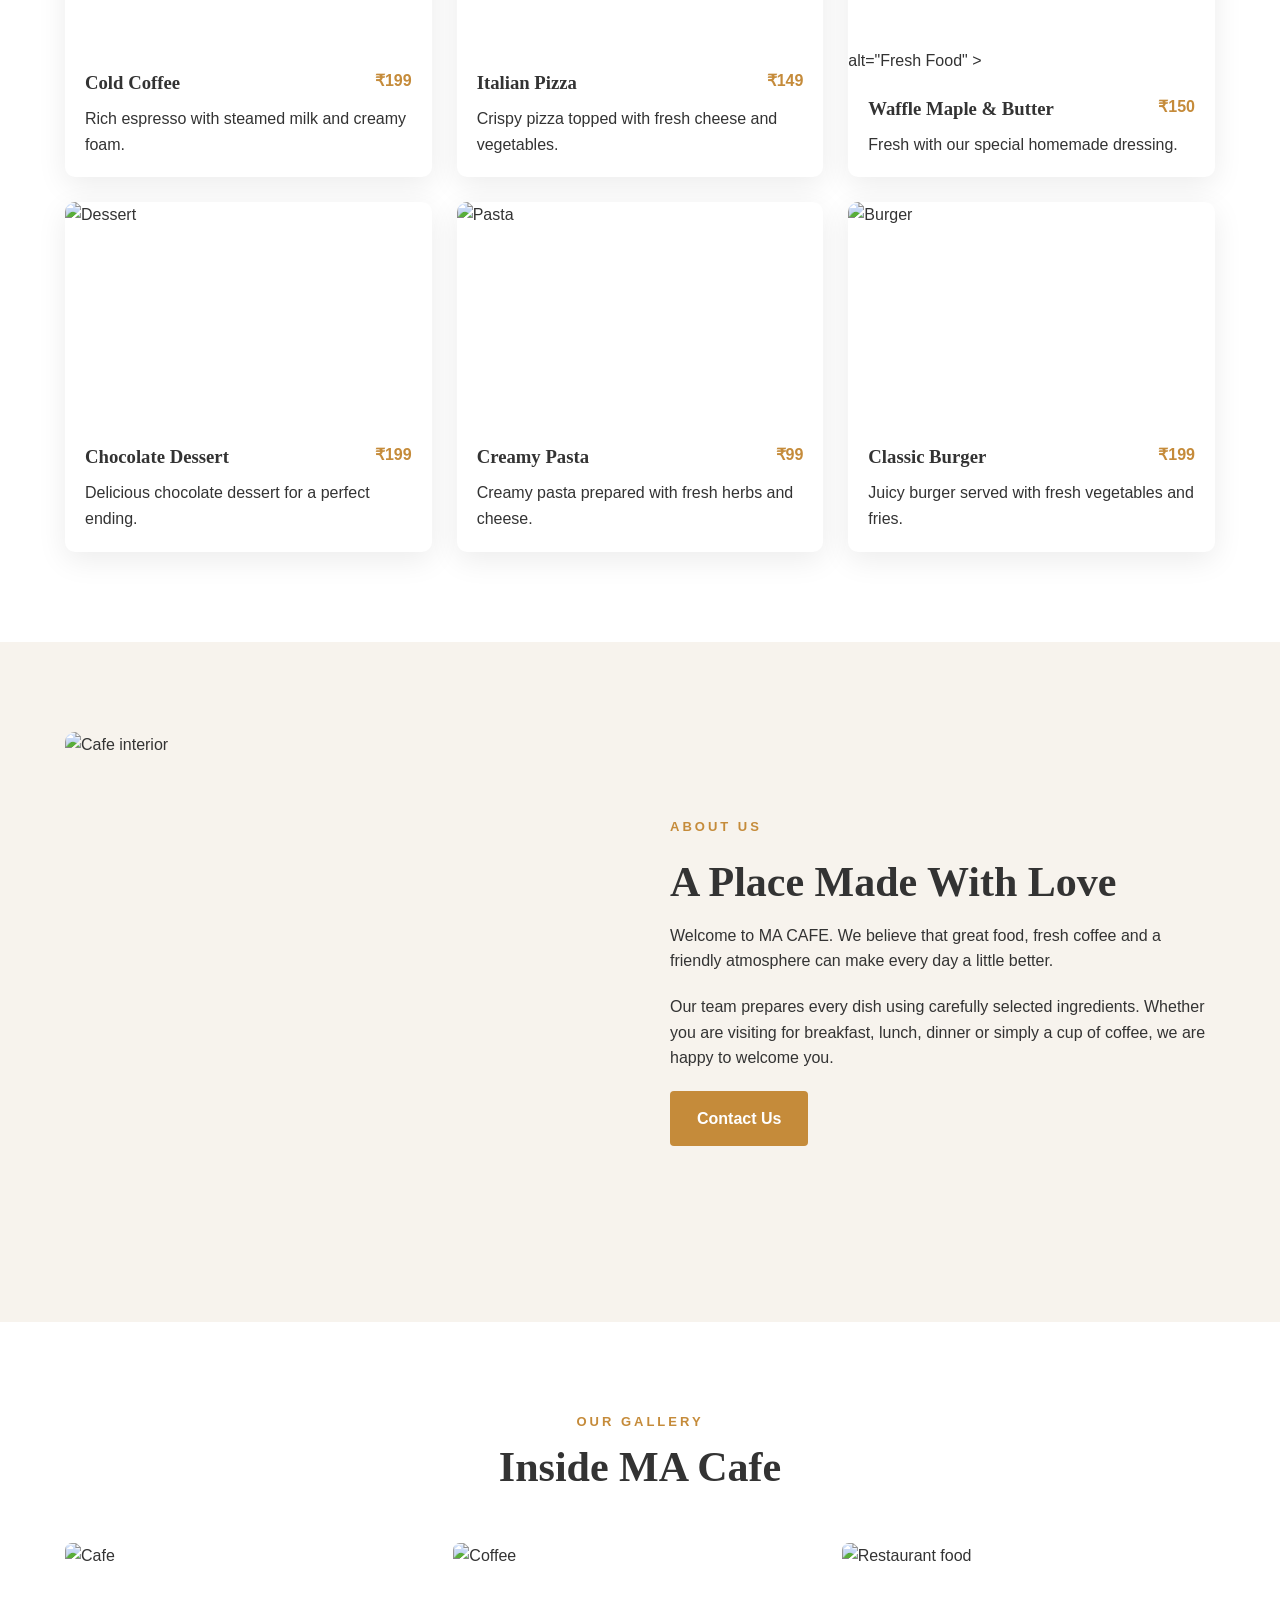
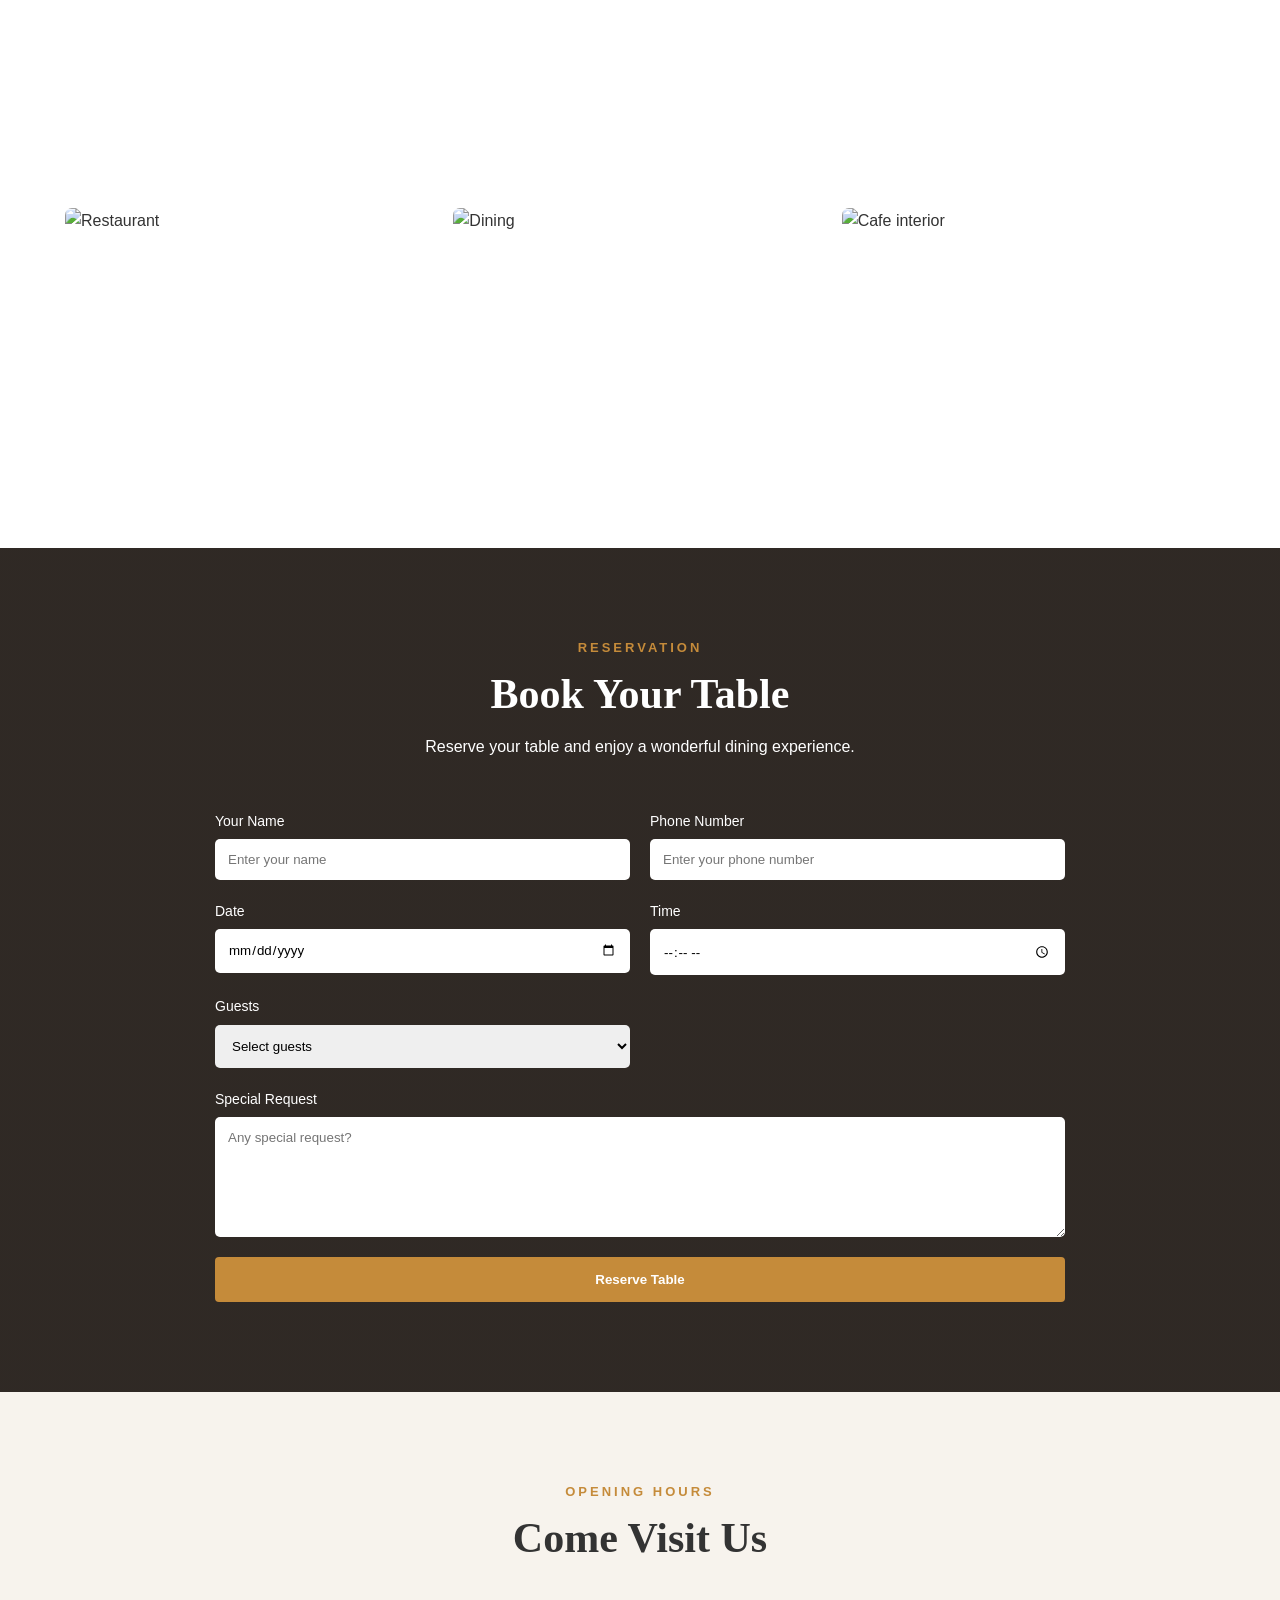
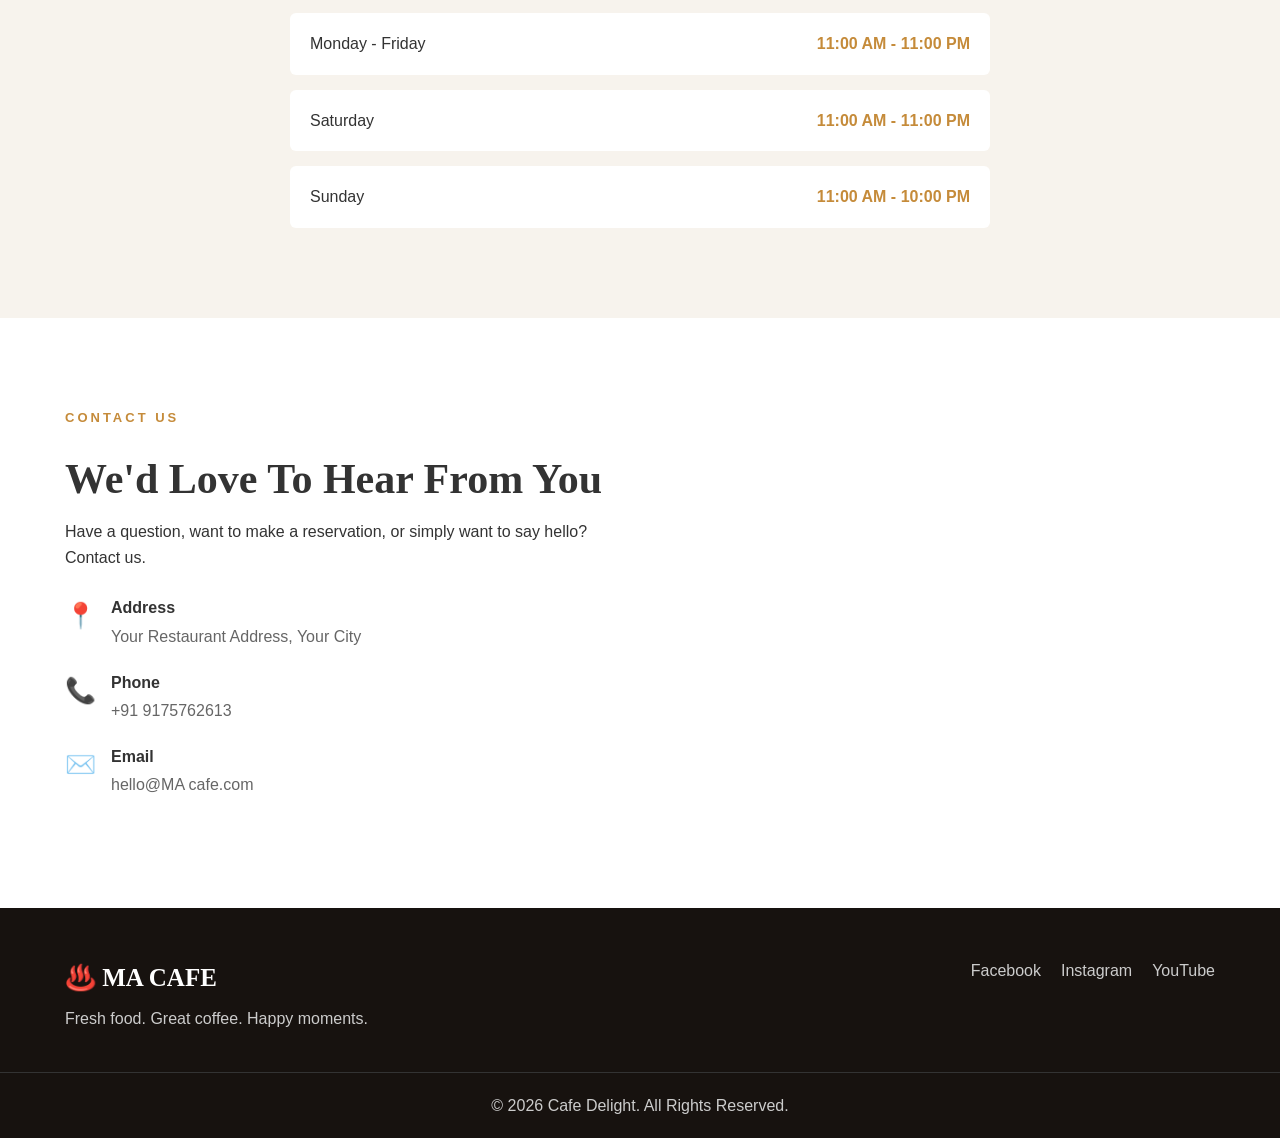
==== commit 40121650: "Update index.html" ====
--- a/index.html
+++ b/index.html
@@ -194,7 +194,7 @@
             <div class="food-card">
 
                 <img
-                    src="https://
+                    <img src="https://assets.bonappetit.com/photos/57ad453f53e63daf11a4dd94/4%3A3/w_892%2Ch_669%2Cc_limit/dark-chocolate-waffles.jpg" alt="Chocolate Waffle with Maple Syrup and Butter">
                     alt="Fresh Food"
                 >
 
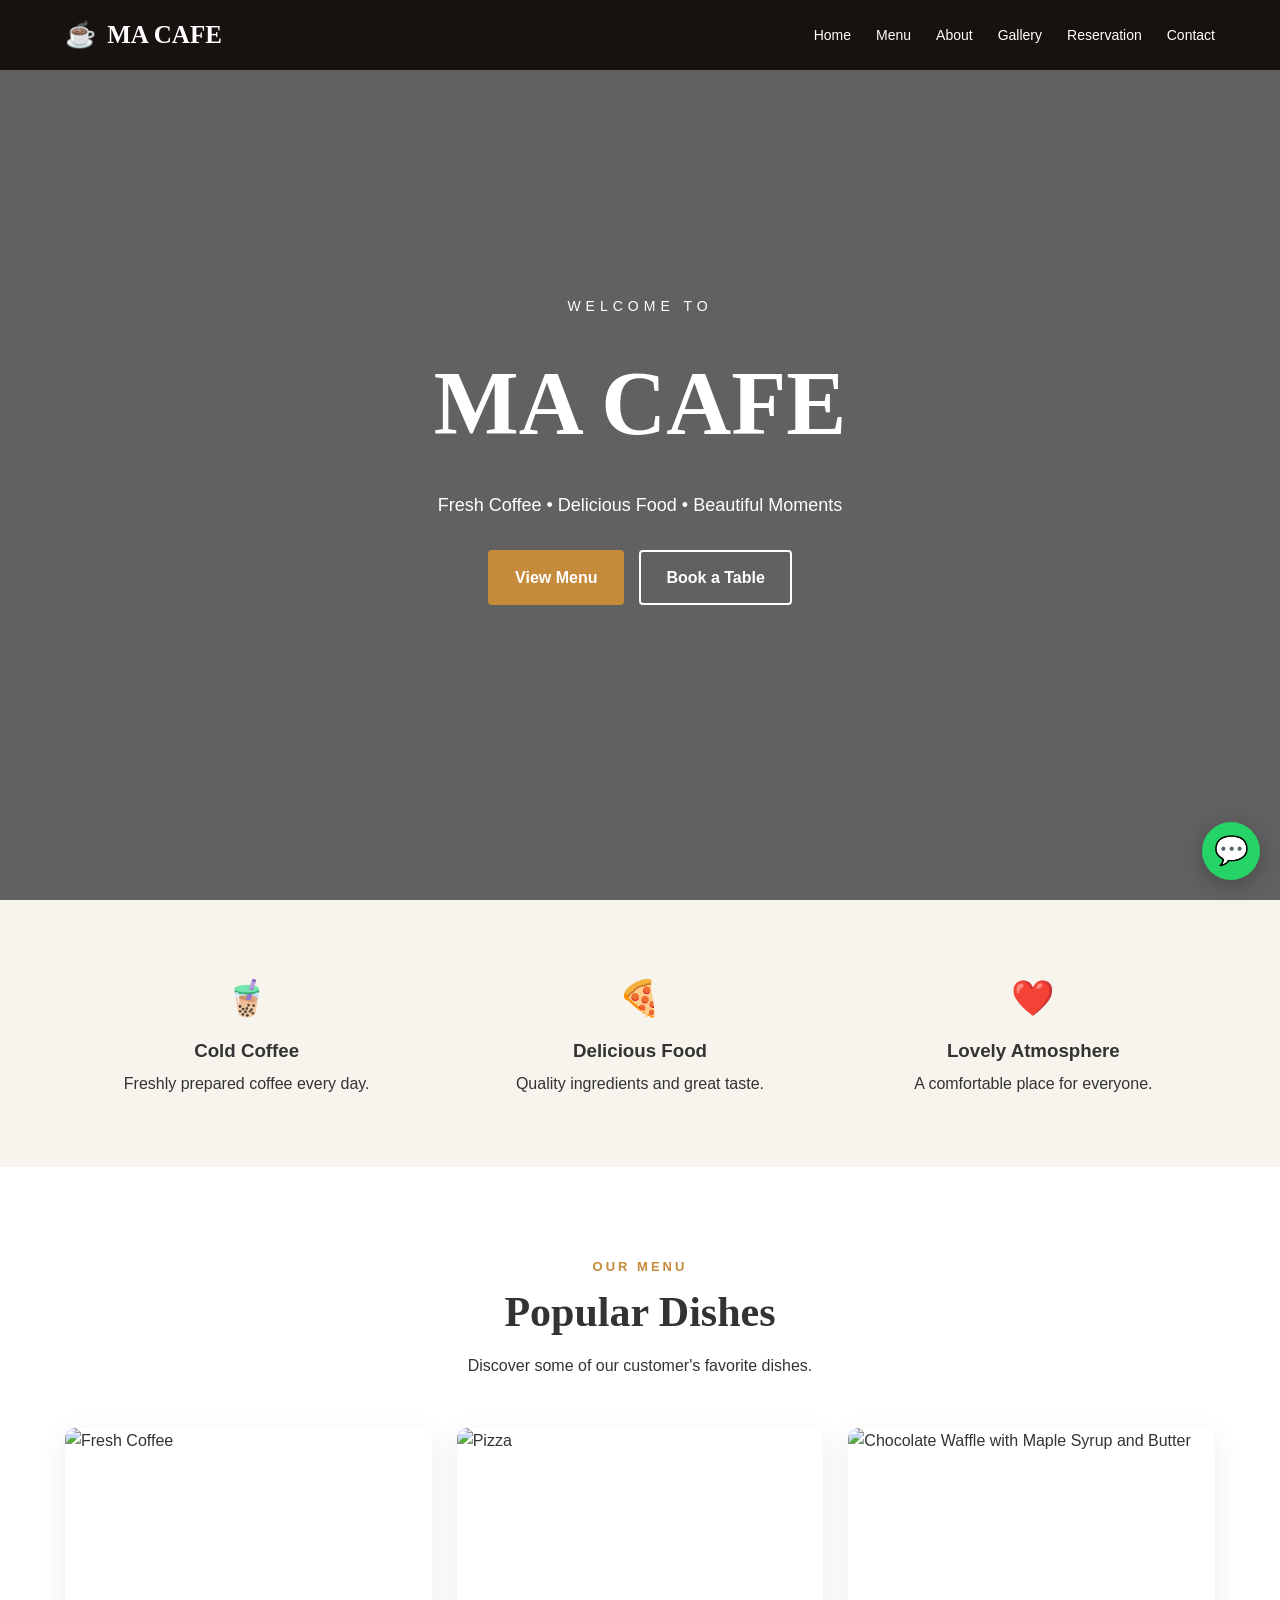
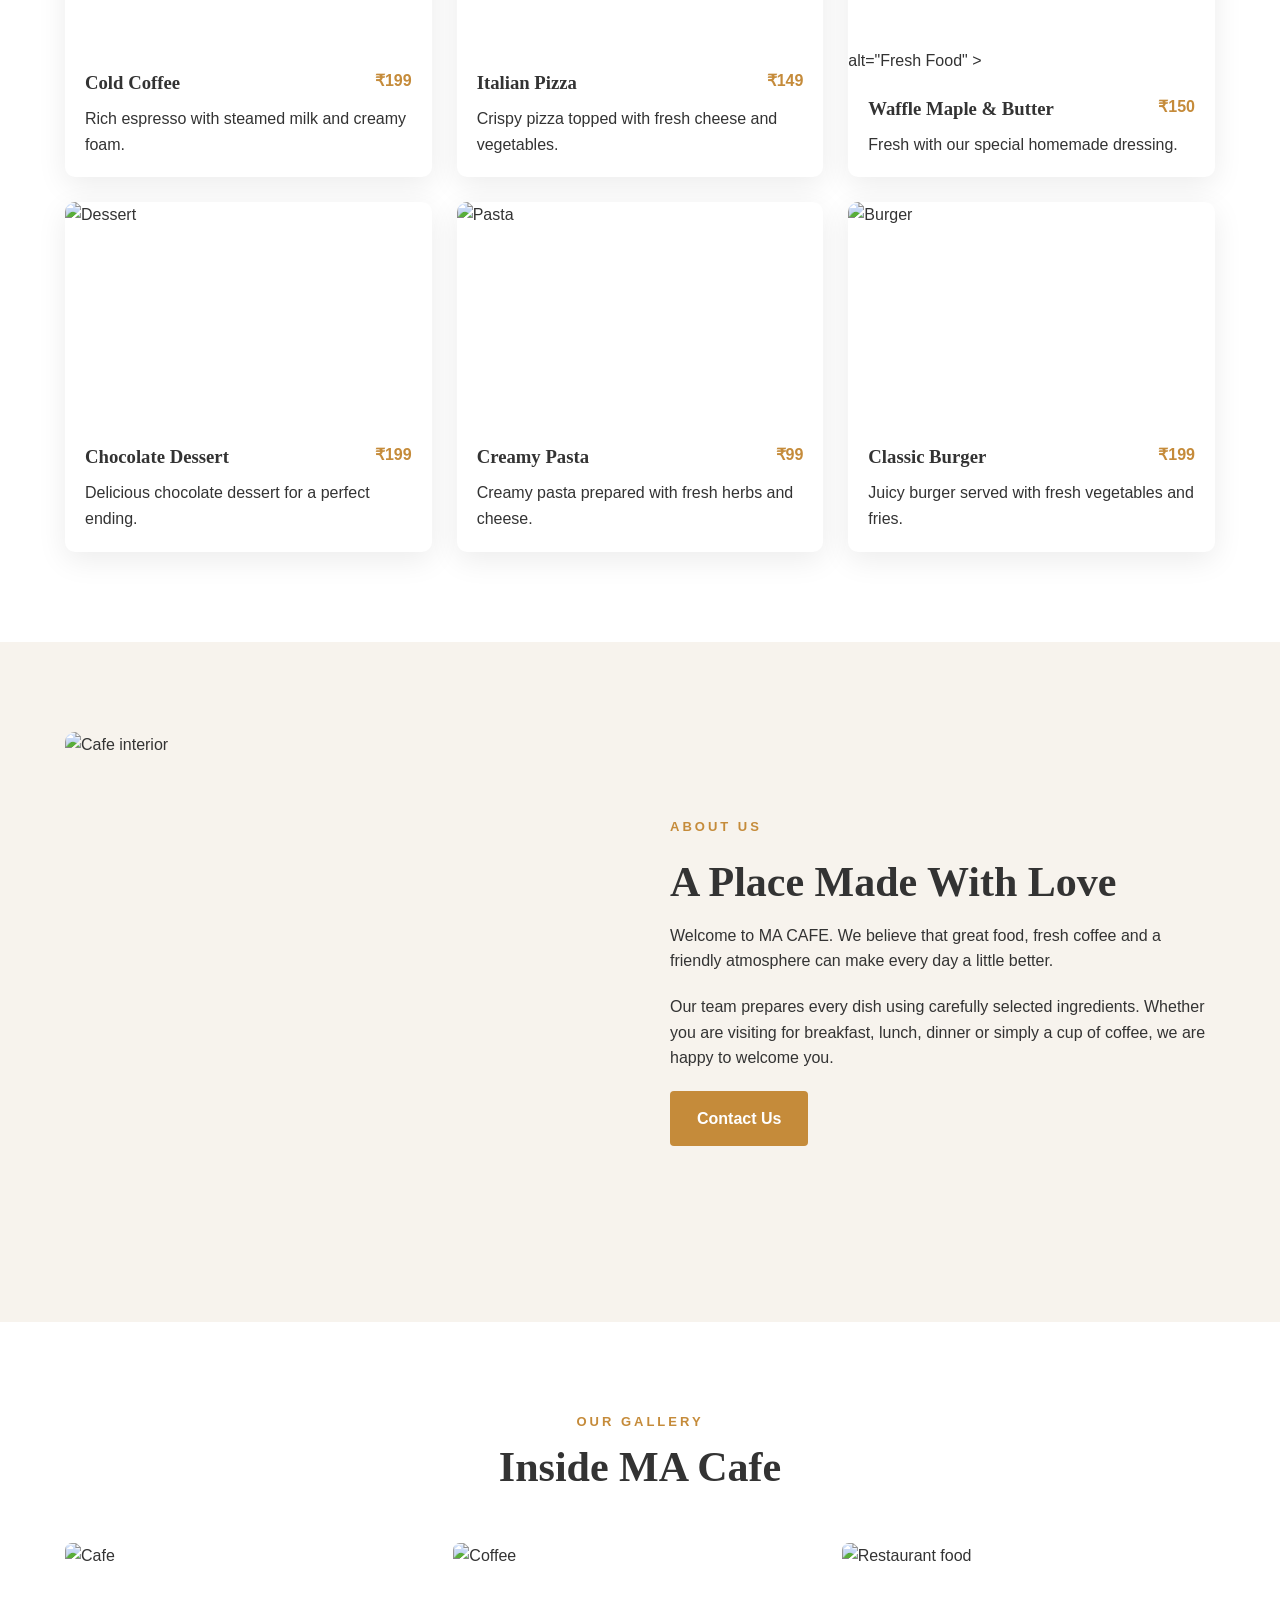
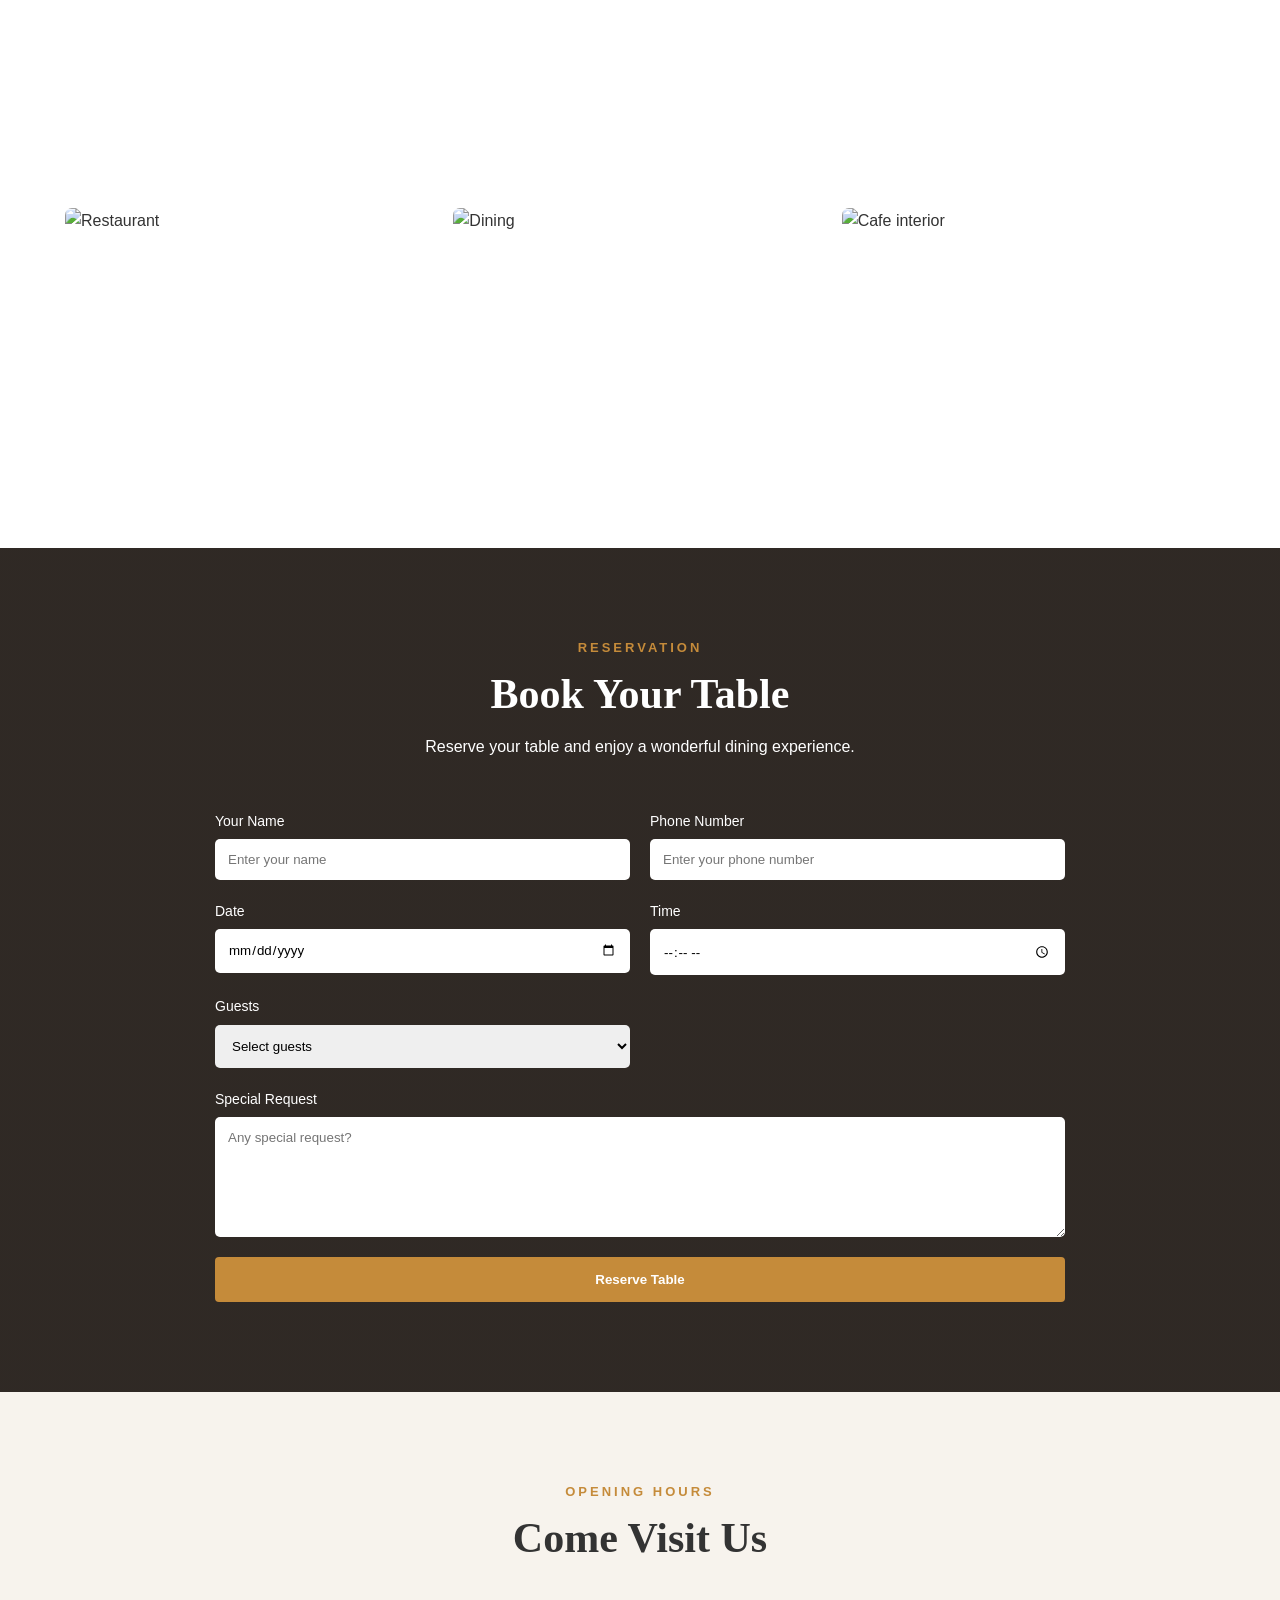
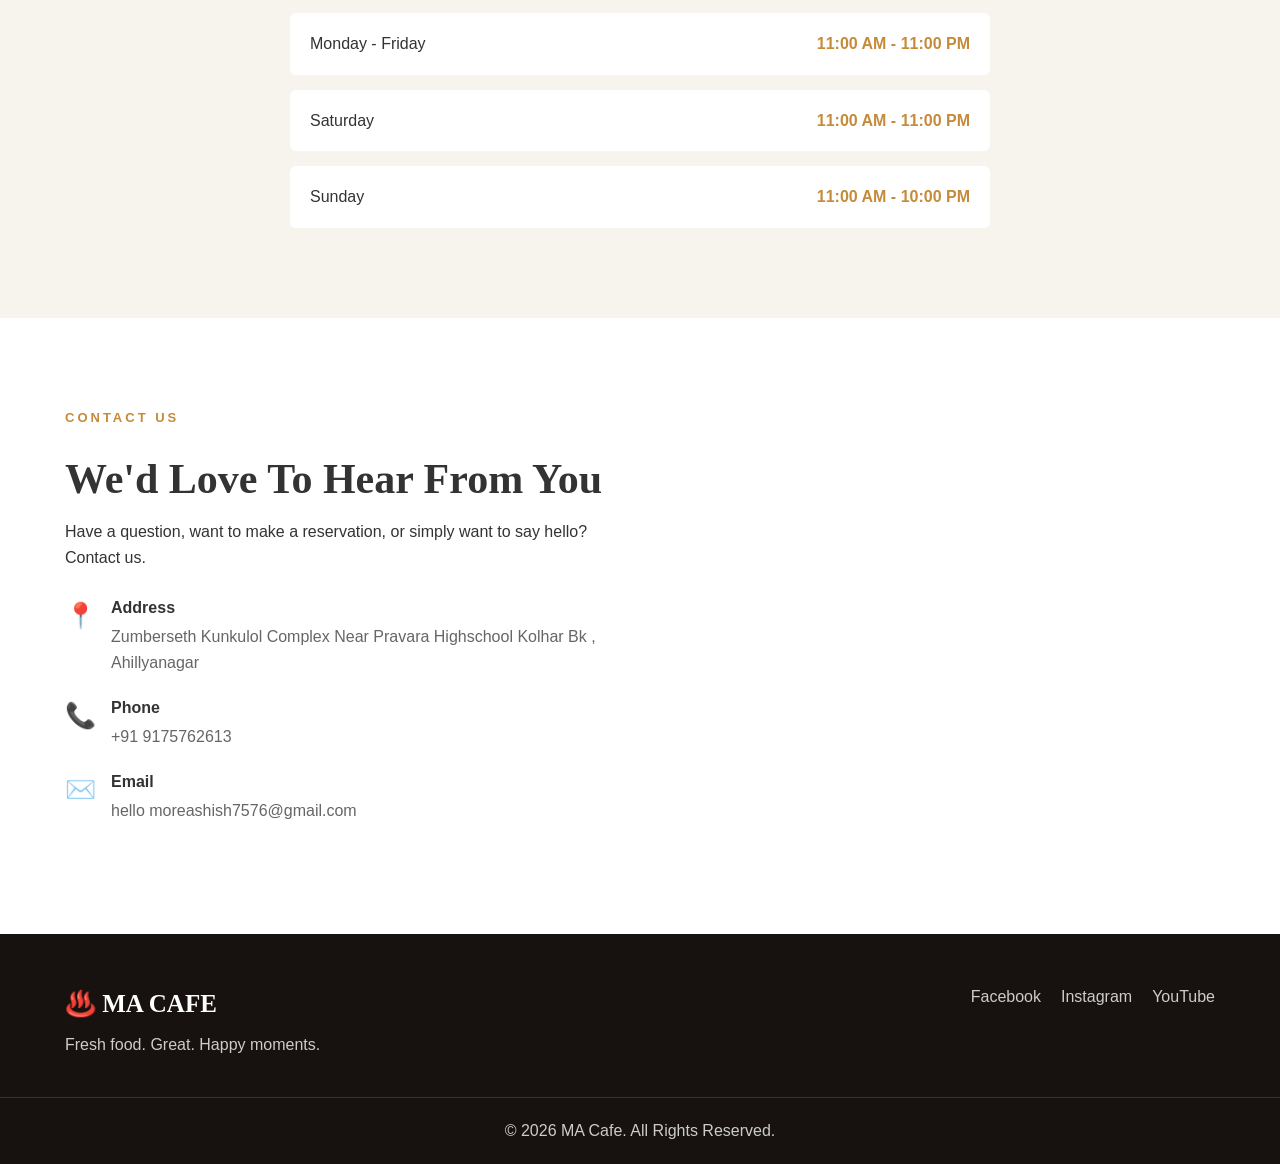
==== commit ea3b6ca6: "Update index.html" ====
--- a/index.html
+++ b/index.html
@@ -569,7 +569,8 @@
 
                 <div>
                     <h4>Address</h4>
-                    <p>Your Restaurant Address, Your City</p>
+                    <p>Zumberseth Kunkulol Complex Near Pravara Highschool Kolhar Bk
+                        , Ahillyanagar</p>
                 </div>
 
             </div>
@@ -593,7 +594,7 @@
 
                 <div>
                     <h4>Email</h4>
-                    <p>hello@MA cafe.com</p>
+                    <p>hello moreashish7576@gmail.com </p>
                 </div>
 
             </div>
@@ -604,7 +605,7 @@
         <div class="map-container">
 
             <iframe
-                src="https://www.google.com/maps?q=India&output=embed"
+                src="https://www.google.
                 loading="lazy"
                 allowfullscreen>
             </iframe>
@@ -619,7 +620,7 @@
 <!-- ================= WHATSAPP ================= -->
 
 <a
-    href="https://wa.me/9175762613?text=Hello%20Cafe%20Delight%2C%20I%20would%20like%20to%20make%20a%20reservation."
+    href="https://wa.me/9175762613?text=Hello%20MA%20CAFE%2C%20I%20would%20like%20to%20make%20a%20reservation."
     class="whatsapp"
     target="_blank"
     aria-label="Contact us on WhatsApp">
@@ -640,7 +641,7 @@
             <h3>♨️ MA CAFE</h3>
 
             <p>
-                Fresh food. Great coffee. Happy moments.
+                Fresh food. Great. Happy moments.
             </p>
 
         </div>
@@ -660,7 +661,7 @@
     <div class="copyright">
 
         <p>
-            © 2026 Cafe Delight. All Rights Reserved.
+            © 2026 MA Cafe. All Rights Reserved.
         </p>
 
     </div>
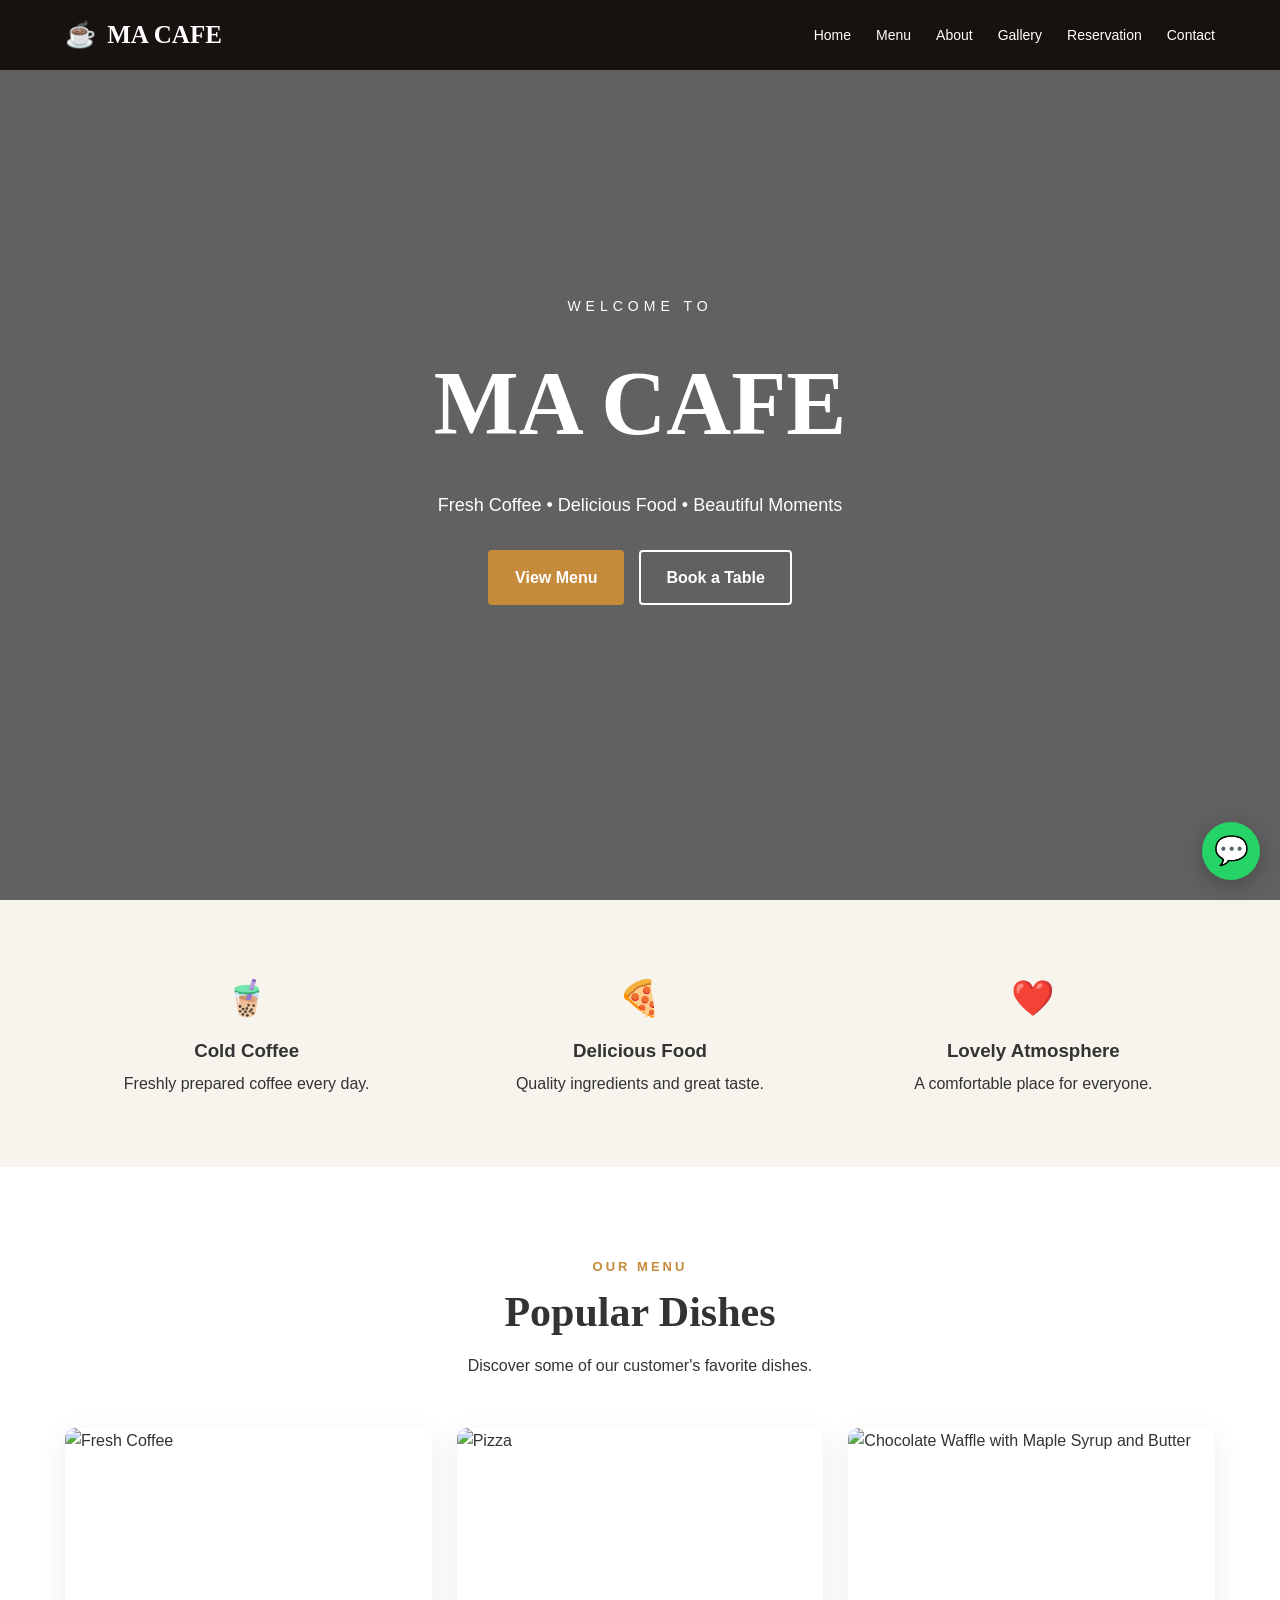
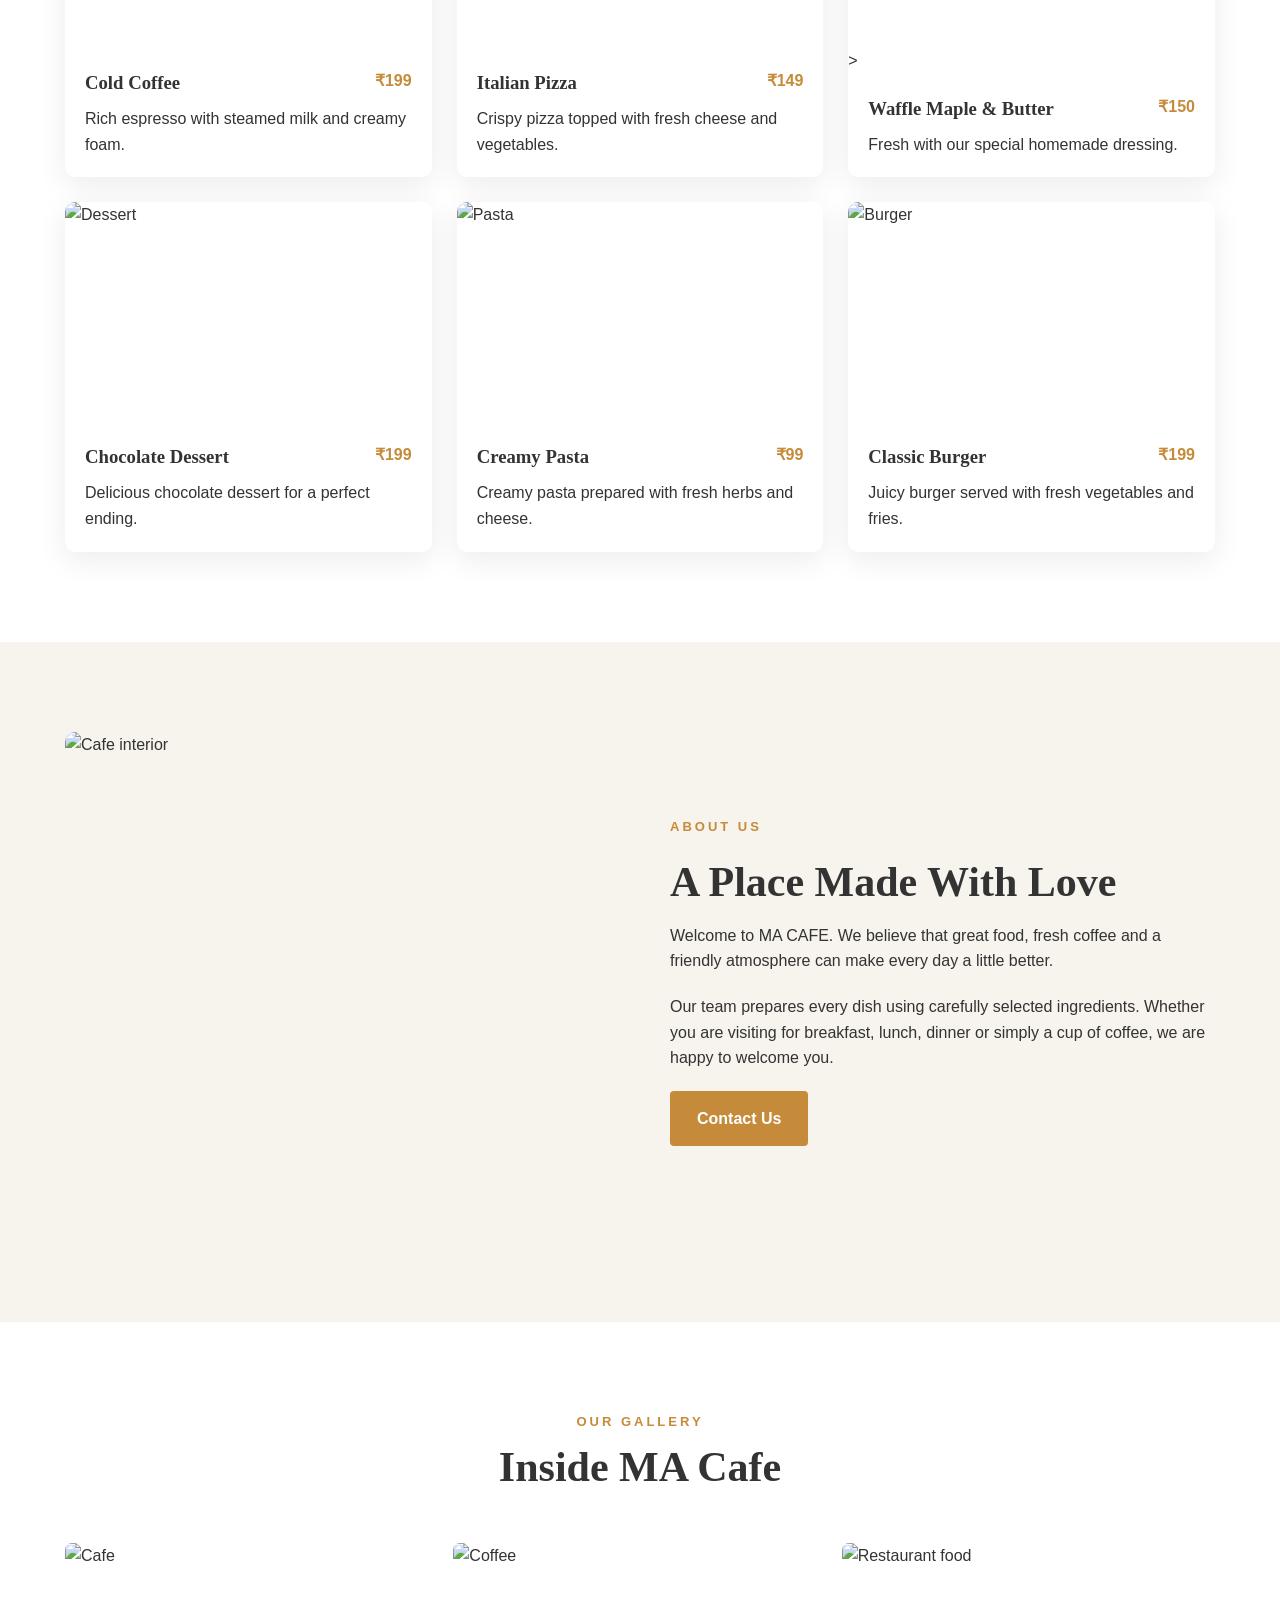
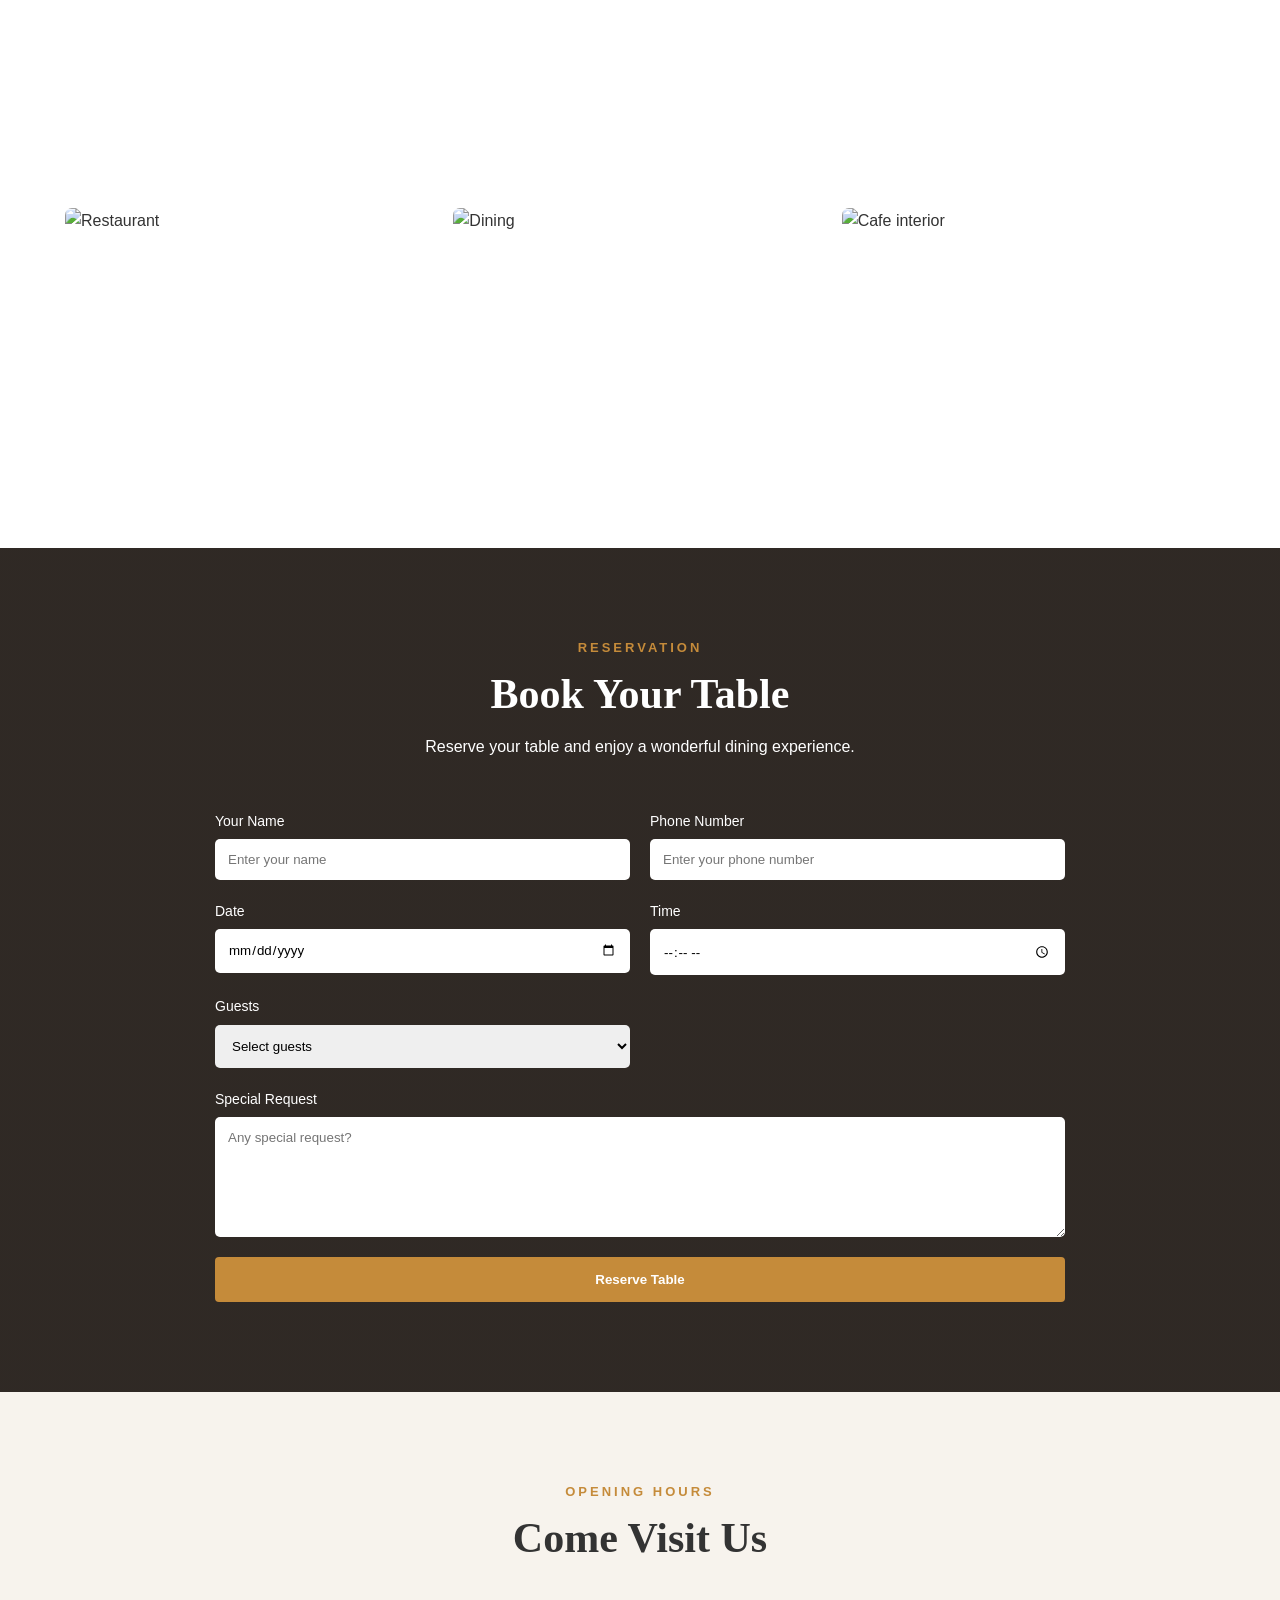
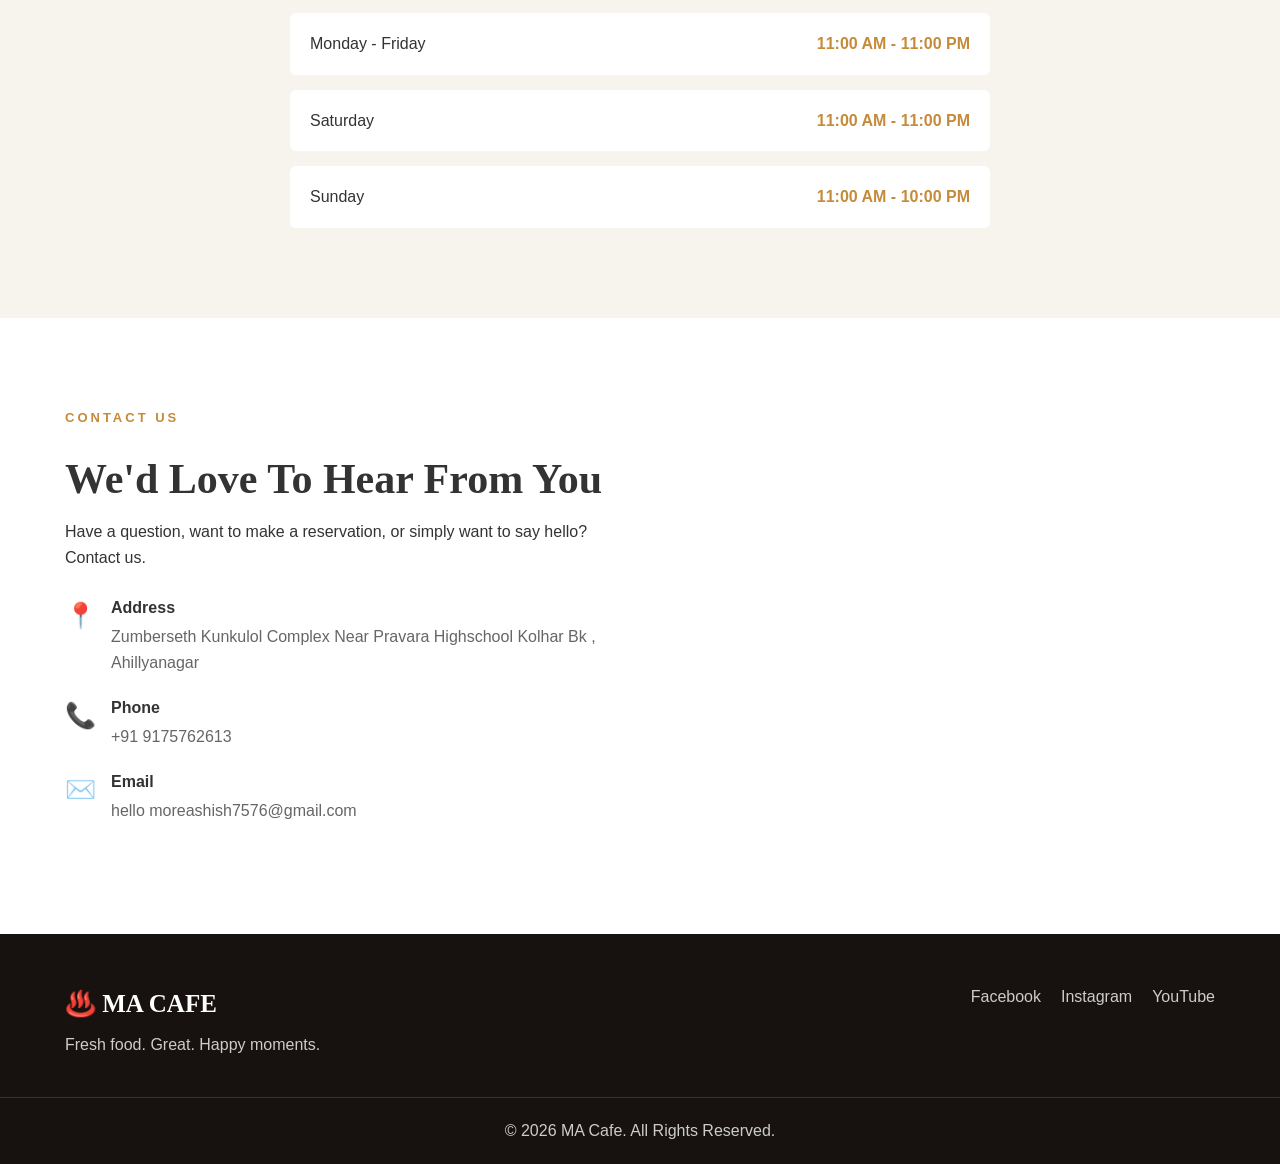
==== commit 5549b393: "Update index.html" ====
--- a/index.html
+++ b/index.html
@@ -195,7 +195,7 @@
 
                 <img
                     <img src="https://assets.bonappetit.com/photos/57ad453f53e63daf11a4dd94/4%3A3/w_892%2Ch_669%2Cc_limit/dark-chocolate-waffles.jpg" alt="Chocolate Waffle with Maple Syrup and Butter">
-                    alt="Fresh Food"
+                    
                 >
 
                 <div class="food-info">
@@ -605,7 +605,7 @@
         <div class="map-container">
 
             <iframe
-                src="https://www.google.
+                src="https://www.google.GGQQ+758, Unnamed Road, Kolhar Budruk, Maharashtra 413710
                 loading="lazy"
                 allowfullscreen>
             </iframe>
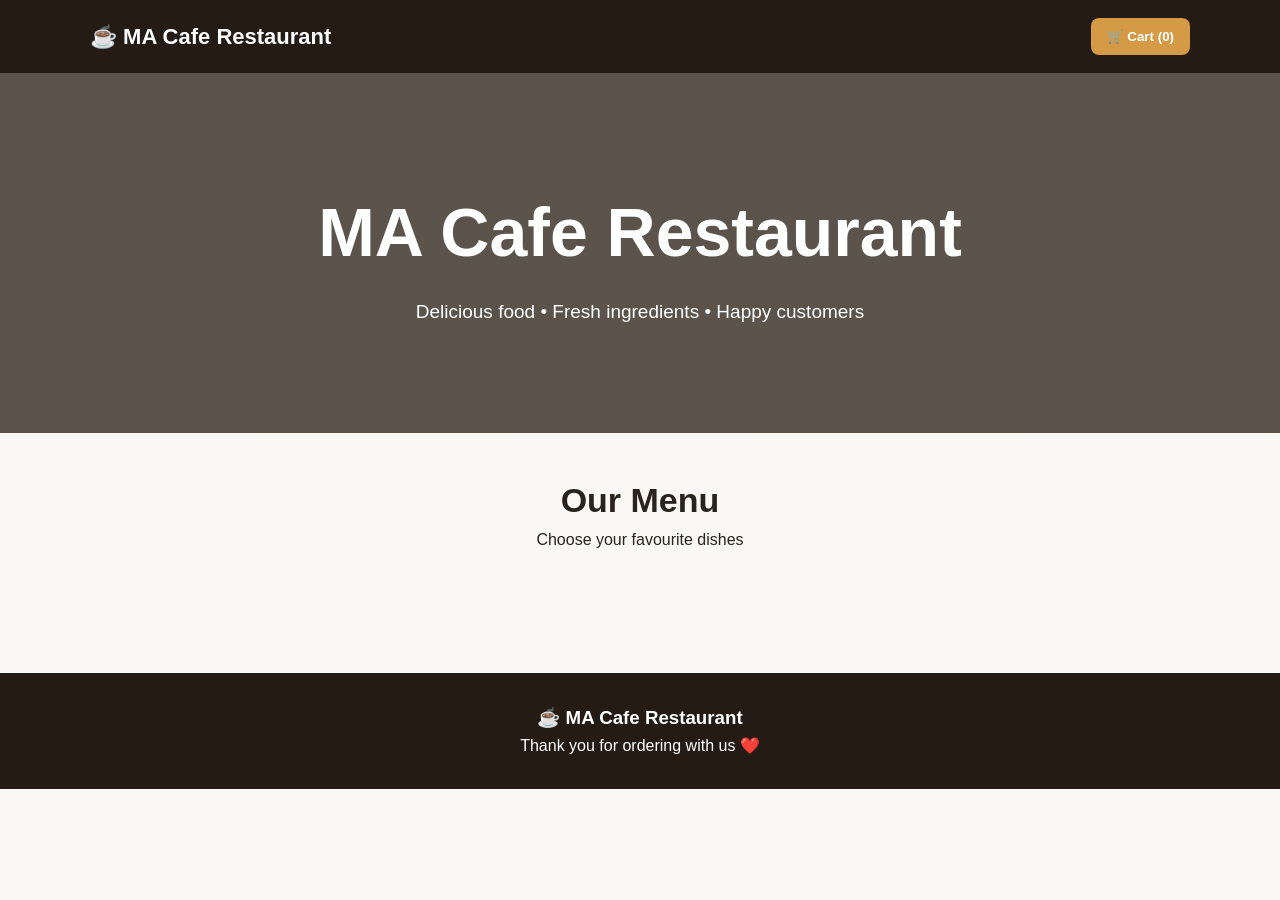
==== commit c2b85e1c: "Update index.html" ====
--- a/index.html
+++ b/index.html
@@ -1,675 +1,1178 @@
 <!DOCTYPE html>
 <html lang="en">
 <head>
-    <meta charset="UTF-8">
-    <meta name="viewport" content="width=device-width, initial-scale=1.0">
-
-    <meta name="description" content="Welcome to MA CAFE - Fresh food, delicious coffee and a wonderful dining experience.">
-    <meta name="keywords" content="cafe, restaurant, coffee, food, dining">
-    <meta name="author" content="MA CAFE">
-
-    <title>MA CAFE |   Cafe</title>
-
-    <link rel="stylesheet" href="style.css">
-
-    <link rel="preconnect" href="https://fonts.googleapis.com">
-    <link rel="preconnect" href="https://fonts.gstatic.com" crossorigin>
-
-    <link href="https://fonts.googleapis.com/css2?family=Playfair+Display:wght@600;700&family=Poppins:wght@300;400;500;600;700&display=swap" rel="stylesheet">
+<meta charset="UTF-8">
+<meta name="viewport" content="width=device-width, initial-scale=1.0">
+
+<title>MA Cafe Restaurant | Online Ordering</title>
+
+<meta name="description"
+content="Order delicious food online from MA Cafe Restaurant.">
+
+<style>
+* {
+    box-sizing: border-box;
+    margin: 0;
+    padding: 0;
+}
+
+body {
+    font-family: Arial, sans-serif;
+    background: #faf8f4;
+    color: #29231d;
+    line-height: 1.6;
+}
+
+header {
+    background: #241b15;
+    color: white;
+    padding: 18px 20px;
+    position: sticky;
+    top: 0;
+    z-index: 100;
+}
+
+.navbar {
+    max-width: 1100px;
+    margin: auto;
+    display: flex;
+    justify-content: space-between;
+    align-items: center;
+}
+
+.logo {
+    font-size: 22px;
+    font-weight: bold;
+}
+
+.cart-button {
+    border: none;
+    background: #d49a45;
+    color: white;
+    padding: 11px 16px;
+    border-radius: 8px;
+    cursor: pointer;
+    font-weight: bold;
+}
+
+.hero {
+    background: linear-gradient(
+        rgba(30,20,10,.72),
+        rgba(30,20,10,.72)
+    ),
+    url("https://images.unsplash.com/photo-1517248135467-4c7edcad34c4?auto=format&fit=crop&w=1400&q=80");
+
+    background-size: cover;
+    background-position: center;
+    min-height: 360px;
+
+    display: flex;
+    align-items: center;
+    justify-content: center;
+    text-align: center;
+    color: white;
+    padding: 30px;
+}
+
+.hero h1 {
+    font-size: clamp(38px, 8vw, 68px);
+    margin-bottom: 10px;
+}
+
+.hero p {
+    font-size: 19px;
+}
+
+.container {
+    max-width: 1100px;
+    margin: auto;
+    padding: 40px 20px;
+}
+
+.section-title {
+    text-align: center;
+    margin-bottom: 30px;
+}
+
+.section-title h2 {
+    font-size: 34px;
+}
+
+.menu-grid {
+    display: grid;
+    grid-template-columns:
+        repeat(auto-fit, minmax(240px, 1fr));
+    gap: 22px;
+}
+
+.menu-card {
+    background: white;
+    border-radius: 14px;
+    overflow: hidden;
+    box-shadow: 0 5px 20px rgba(0,0,0,.08);
+}
+
+.menu-card img {
+    width: 100%;
+    height: 190px;
+    object-fit: cover;
+}
+
+.menu-content {
+    padding: 18px;
+}
+
+.menu-content h3 {
+    margin-bottom: 7px;
+}
+
+.menu-content p {
+    color: #6c6259;
+    min-height: 50px;
+}
+
+.price {
+    font-size: 20px;
+    font-weight: bold;
+    margin: 12px 0;
+}
+
+.add-button {
+    width: 100%;
+    padding: 12px;
+    border: none;
+    border-radius: 8px;
+    background: #d49a45;
+    color: white;
+    font-weight: bold;
+    cursor: pointer;
+}
+
+.add-button:hover {
+    opacity: .9;
+}
+
+.cart-section {
+    display: none;
+    background: white;
+    padding: 30px;
+    border-radius: 14px;
+    margin-top: 30px;
+    box-shadow: 0 5px 20px rgba(0,0,0,.08);
+}
+
+.cart-item {
+    display: flex;
+    justify-content: space-between;
+    align-items: center;
+    gap: 12px;
+    padding: 15px 0;
+    border-bottom: 1px solid #eee;
+}
+
+.qty-controls {
+    display: flex;
+    align-items: center;
+    gap: 8px;
+}
+
+.qty-controls button {
+    width: 32px;
+    height: 32px;
+    border: none;
+    border-radius: 6px;
+    background: #eee;
+    cursor: pointer;
+    font-size: 18px;
+}
+
+.remove-button {
+    color: #b42318;
+    border: none;
+    background: transparent;
+    cursor: pointer;
+}
+
+.total-box {
+    margin-top: 20px;
+    padding: 20px;
+    background: #f5efe6;
+    border-radius: 10px;
+}
+
+.total-line {
+    display: flex;
+    justify-content: space-between;
+    margin: 8px 0;
+}
+
+.grand-total {
+    font-size: 23px;
+    font-weight: bold;
+    border-top: 1px solid #ddd;
+    padding-top: 12px;
+}
+
+.form-group {
+    margin-top: 18px;
+}
+
+.form-group label {
+    display: block;
+    font-weight: bold;
+    margin-bottom: 7px;
+}
+
+.form-group input,
+.form-group textarea,
+.form-group select {
+    width: 100%;
+    padding: 13px;
+    border: 1px solid #ddd;
+    border-radius: 8px;
+    font-size: 16px;
+}
+
+.form-group textarea {
+    min-height: 90px;
+    resize: vertical;
+}
+
+.payment-box {
+    margin-top: 25px;
+    padding: 20px;
+    background: #f8f4ed;
+    border-radius: 10px;
+}
+
+.payment-box h3 {
+    margin-bottom: 10px;
+}
+
+.upi-button,
+.whatsapp-button,
+.confirm-button {
+    width: 100%;
+    border: none;
+    padding: 15px;
+    border-radius: 8px;
+    margin-top: 12px;
+    cursor: pointer;
+    font-size: 16px;
+    font-weight: bold;
+}
+
+.upi-button {
+    background: #673ab7;
+    color: white;
+}
+
+.whatsapp-button {
+    background: #25d366;
+    color: white;
+}
+
+.confirm-button {
+    background: #241b15;
+    color: white;
+}
+
+.order-confirmation {
+    display: none;
+    text-align: center;
+    background: white;
+    padding: 35px 20px;
+    border-radius: 14px;
+    margin-top: 30px;
+    box-shadow: 0 5px 20px rgba(0,0,0,.08);
+}
+
+.success-icon {
+    font-size: 55px;
+    margin-bottom: 10px;
+}
+
+.order-number {
+    font-size: 25px;
+    font-weight: bold;
+    margin: 12px 0;
+}
+
+footer {
+    background: #241b15;
+    color: white;
+    text-align: center;
+    padding: 30px 20px;
+    margin-top: 50px;
+}
+
+.empty-cart {
+    text-align: center;
+    padding: 20px;
+    color: #777;
+}
+
+@media(max-width:600px) {
+
+    .cart-item {
+        flex-direction: column;
+        align-items: flex-start;
+    }
+
+    .hero {
+        min-height: 300px;
+    }
+
+    .container {
+        padding: 30px 15px;
+    }
+}
+</style>
 </head>
 
 <body>
 
-<!-- ================= HEADER ================= -->
-
-<header class="header">
-
-    <div class="container nav-container">
-
-        <a href="#home" class="logo">
-            <span>☕</span> MA CAFE
-        </a>
-
-        <button class="menu-toggle" id="menuToggle">
-            ☰
+<header>
+    <div class="navbar">
+
+        <div class="logo">
+            ☕ MA Cafe Restaurant
+        </div>
+
+        <button
+            class="cart-button"
+            onclick="showCart()">
+
+            🛒 Cart
+            (<span id="cartCount">0</span>)
+
         </button>
 
-        <nav class="navbar" id="navbar">
-
-            <a href="#home">Home</a>
-            <a href="#menu">Menu</a>
-            <a href="#about">About</a>
-            <a href="#gallery">Gallery</a>
-            <a href="#reservation">Reservation</a>
-            <a href="#contact">Contact</a>
-
-        </nav>
-
     </div>
-
 </header>
 
 
-<!-- ================= HERO ================= -->
-
-<section id="home" class="hero">
-
-    <div class="hero-overlay"></div>
-
-    <div class="hero-content">
-
-        <p class="small-title">WELCOME TO</p>
-
-        <h1>MA CAFE</h1>
+<section class="hero">
+
+    <div>
+
+        <h1>MA Cafe Restaurant</h1>
 
         <p>
-            Fresh Coffee • Delicious Food • Beautiful Moments
+            Delicious food • Fresh ingredients • Happy customers
         </p>
 
-        <div class="hero-buttons">
-
-            <a href="#menu" class="btn primary-btn">
-                View Menu
-            </a>
-
-            <a href="#reservation" class="btn secondary-btn">
-                Book a Table
-            </a>
+    </div>
+
+</section>
+
+
+<main>
+
+<section class="container">
+
+    <div class="section-title">
+
+        <h2>Our Menu</h2>
+
+        <p>
+            Choose your favourite dishes
+        </p>
+
+    </div>
+
+
+    <div class="menu-grid" id="menuGrid"></div>
+
+
+    <div
+        id="cartSection"
+        class="cart-section">
+
+        <h2>Your Cart</h2>
+
+        <div id="cartItems"></div>
+
+
+        <div class="total-box">
+
+            <div class="total-line">
+
+                <span>Subtotal</span>
+
+                <strong>
+                    ₹<span id="subtotal">0.00</span>
+                </strong>
+
+            </div>
+
+
+            <div class="total-line">
+
+                <span>Delivery</span>
+
+                <strong>
+                    ₹<span id="delivery">0.00</span>
+                </strong>
+
+            </div>
+
+
+            <div class="total-line grand-total">
+
+                <span>Total</span>
+
+                <strong>
+                    ₹<span id="grandTotal">0.00</span>
+                </strong>
+
+            </div>
 
         </div>
 
+
+        <h2 style="margin-top:30px;">
+            Customer Details
+        </h2>
+
+
+        <div class="form-group">
+
+            <label>
+                Full Name
+            </label>
+
+            <input
+                id="customerName"
+                type="text"
+                placeholder="Enter your name">
+
+        </div>
+
+
+        <div class="form-group">
+
+            <label>
+                Mobile Number
+            </label>
+
+            <input
+                id="customerPhone"
+                type="tel"
+                placeholder="10-digit mobile number">
+
+        </div>
+
+
+        <div class="form-group">
+
+            <label>
+                Order Type
+            </label>
+
+            <select id="orderType">
+
+                <option value="Delivery">
+                    Delivery
+                </option>
+
+                <option value="Pickup">
+                    Pickup
+                </option>
+
+            </select>
+
+        </div>
+
+
+        <div class="form-group">
+
+            <label>
+                Address
+            </label>
+
+            <textarea
+                id="customerAddress"
+                placeholder="Enter delivery address"></textarea>
+
+        </div>
+
+
+        <div class="form-group">
+
+            <label>
+                Special Instructions
+            </label>
+
+            <textarea
+                id="instructions"
+                placeholder="Example: Less spicy"></textarea>
+
+        </div>
+
+
+        <div class="payment-box">
+
+            <h3>
+                💳 Payment
+            </h3>
+
+            <p>
+                Choose UPI payment or pay as instructed
+                by the restaurant.
+            </p>
+
+
+            <button
+                class="upi-button"
+                onclick="payWithUPI()">
+
+                💳 Pay ₹<span id="upiAmount">
+                    0.00
+                </span> with UPI
+
+            </button>
+
+
+            <button
+                class="whatsapp-button"
+                onclick="sendWhatsAppOrder()">
+
+                📱 Send Order on WhatsApp
+
+            </button>
+
+        </div>
+
     </div>
 
+
+    <div
+        id="confirmation"
+        class="order-confirmation">
+
+        <div class="success-icon">
+            ✅
+        </div>
+
+        <h2>
+            Order Received!
+        </h2>
+
+        <div class="order-number">
+
+            Order #
+            <span id=""></span>
+
+        </div>
+
+        <p id="confirmationText"></p>
+
+        <button
+            class="confirm-button"
+            onclick="newOrder()">
+
+            🍽️ Start New Order
+
+        </button>
+
+    </div>
+
 </section>
 
-
-<!-- ================= FEATURES ================= -->
-
-<section class="features">
-
-    <div class="container features-grid">
-
-        <div class="feature">
-            <div class="feature-icon">🧋</div>
-            <h3>Cold Coffee</h3>
-            <p>Freshly prepared coffee every day.</p>
-        </div>
-
-        <div class="feature">
-            <div class="feature-icon">🍕</div>
-            <h3>Delicious Food</h3>
-            <p>Quality ingredients and great taste.</p>
-        </div>
-
-        <div class="feature">
-            <div class="feature-icon">❤️</div>
-            <h3>Lovely Atmosphere</h3>
-            <p>A comfortable place for everyone.</p>
-        </div>
-
-    </div>
-
-</section>
-
-
-<!-- ================= MENU ================= -->
-
-<section id="menu" class="section">
-
-    <div class="container">
-
-        <div class="section-heading">
-
-            <p class="subtitle">OUR MENU</p>
-
-            <h2>Popular Dishes</h2>
-
-            <p>
-                Discover some of our customer's favorite dishes.
-            </p>
-
-        </div>
-
-
-        <div class="menu-grid">
-
-            <!-- Item 1 -->
-
-            <div class="food-card">
+</main>
+
+
+<footer>
+
+    <h3>
+        ☕ MA Cafe Restaurant
+    </h3>
+
+    <p>
+        Thank you for ordering with us ❤️
+    </p>
+
+</footer>
+
+
+<script>
+
+/* ==================================================
+   RESTAURANT SETTINGS
+   CHANGE THESE THREE VALUES
+================================================== */
+
+const RESTAURANT_NAME =
+    "MA Cafe Restaurant";
+
+
+const WHATSAPP_NUMBER =
+    "";
+
+
+const UPI_ID =
+    "7719852899@ybl";
+
+
+/* ==================================================
+   MENU
+================================================== */
+
+const menu = [
+
+    {
+        id: 1,
+        name: "Cold Coffee",
+        description:
+            "Rich espresso with steamed milk and creamy foam.",
+        price: 149,
+        image:
+            "https://images.unsplash.com/photo-1572442388796-11668a67e53d?auto=format&fit=crop&w=700&q=80"
+    },
+
+    {
+        id: 2,
+        name: "Tea",
+        description:
+            "Traditional Indian tea with aromatic spices.",
+        price: 199,
+        image:
+            "https://images.unsplash.com/photo-1597318181409-cf64d0f5eb35?auto=format&fit=crop&w=700&q=80"
+    },
+
+    {
+        id: 3,
+        name: "Veg Pizza",
+        description:
+            "Fresh vegetables, cheese and delicious pizza sauce.",
+        price: 199,
+        image:
+            "https://images.unsplash.com/photo-1574071318508-1cdbab80d002?auto=format&fit=crop&w=700&q=80"
+    },
+
+    {
+        id: 4,
+        name: "Veg Burger",
+        description:
+            "Crispy vegetable patty with fresh salad and sauce.",
+        price: ₹199,
+        image:
+            "https://images.unsplash.com/photo-1568901346375-23c9450c58cd?auto=format&fit=crop&w=700&q=80"
+    },
+
+    {
+        id: 5,
+        name: "French Fries",
+        description:
+            "Golden crispy fries served hot.",
+        price: ₹150,
+        image:
+            "https://images.unsplash.com/photo-1573080496219-bb080dd4f877?auto=format&fit=crop&w=700&q=80"
+    },
+
+    {
+    
+    },
+
+    {
+        id: 6,
+        name: "Veg Sandwich",
+        description:
+            "Fresh vegetables, cheese and toasted bread.",
+        price: ₹150,
+        image:
+            "https://images.unsplash.com/photo-1528735602780-2552fd46c7af?auto=format&fit=crop&w=700&q=80"
+    },
+
+    {
+        id: 8,
+        name: "Chocolate Cake",
+        description:
+            "Soft chocolate cake with rich chocolate topping.",
+        price: ₹199,
+        image:
+            "https://images.unsplash.com/photo-1578985545062-69928b1d9587?auto=format&fit=crop&w=700&q=80"
+    }
+
+];
+
+
+let cart = [];
+
+
+/* ==================================================
+   DISPLAY MENU
+================================================== */
+
+function displayMenu() {
+
+    const grid =
+        document.getElementById("menuGrid");
+
+    grid.innerHTML = "";
+
+    menu.forEach(item => {
+
+        grid.innerHTML += `
+
+            <div class="menu-card">
 
                 <img
-                    src="https://images.unsplash.com/photo-1509042239860-f550ce710b93?auto=format&fit=crop&w=800&q=80"
-                    alt="Fresh Coffee"
-                >
-
-                <div class="food-info">
-
-                    <div class="food-title">
-
-                        <h3>Cold Coffee</h3>
-
-                        <span>₹199</span>
-
+                    src="${item.image}"
+                    alt="${item.name}">
+
+                <div class="menu-content">
+
+                    <h3>
+                        ${item.name}
+                    </h3>
+
+                    <p>
+                        ${item.description}
+                    </p>
+
+                    <div class="price">
+                        ₹${item.price}
                     </div>
 
-                    <p>
-                        Rich espresso with steamed milk and creamy foam.
-                    </p>
+                    <button
+                        class="add-button"
+                        onclick="addToCart(${item.id})">
+
+                        + Add to Cart
+
+                    </button>
 
                 </div>
 
             </div>
 
-
-            <!-- Item 2 -->
-
-            <div class="food-card">
-
-                <img
-                    src="https://images.unsplash.com/photo-1513104890138-7c749659a591?auto=format&fit=crop&w=800&q=80"
-                    alt="Pizza"
-                >
-
-                <div class="food-info">
-
-                    <div class="food-title">
-
-                        <h3>Italian Pizza</h3>
-
-                        <span>₹149</span>
-
+        `;
+
+    });
+
+}
+
+
+/* ==================================================
+   ADD TO CART
+================================================== */
+
+function addToCart(id) {
+
+    const item =
+        menu.find(product => product.id === id);
+
+    const existing =
+        cart.find(product => product.id === id);
+
+
+    if (existing) {
+
+        existing.quantity++;
+
+    } else {
+
+        cart.push({
+
+            ...item,
+
+            quantity: 1
+
+        });
+
+    }
+
+
+    updateCart();
+
+    showCart();
+
+}
+
+
+/* ==================================================
+   UPDATE CART
+================================================== */
+
+function updateCart() {
+
+    const cartItems =
+        document.getElementById("cartItems");
+
+    const cartCount =
+        document.getElementById("cartCount");
+
+
+    if (cart.length === 0) {
+
+        cartItems.innerHTML =
+            `<div class="empty-cart">
+                Your cart is empty.
+             </div>`;
+
+        cartCount.textContent = "0";
+
+        updateTotals();
+
+        return;
+    }
+
+
+    let count = 0;
+
+    cartItems.innerHTML = "";
+
+
+    cart.forEach(item => {
+
+        count += item.quantity;
+
+
+        cartItems.innerHTML += `
+
+            <div class="cart-item">
+
+                <div>
+
+                    <strong>
+                        ${item.name}
+                    </strong>
+
+                    <div>
+                        ₹${item.price}
                     </div>
 
-                    <p>
-                        Crispy pizza topped with fresh cheese and vegetables.
-                    </p>
-
                 </div>
 
+
+                <div class="qty-controls">
+
+                    <button
+                        onclick="changeQuantity(${item.id}, -1)">
+                        −
+                    </button>
+
+                    <strong>
+                        ${item.quantity}
+                    </strong>
+
+                    <button
+                        onclick="changeQuantity(${item.id}, 1)">
+                        +
+                    </button>
+
+                </div>
+
+
+                <strong>
+
+                    ₹${(
+                        item.price *
+                        item.quantity
+                    ).toFixed(2)}
+
+                </strong>
+
+
+                <button
+                    class="remove-button"
+                    onclick="removeItem(${item.id})">
+
+                    Remove
+
+                </button>
+
             </div>
 
-
-            <!-- Item 3 -->
-
-            <div class="food-card">
-
-                <img
-                    <img src="https://assets.bonappetit.com/photos/57ad453f53e63daf11a4dd94/4%3A3/w_892%2Ch_669%2Cc_limit/dark-chocolate-waffles.jpg" alt="Chocolate Waffle with Maple Syrup and Butter">
-                    
-                >
-
-                <div class="food-info">
-
-                    <div class="food-title">
-
-                        <h3>Waffle Maple & Butter </h3>
-
-                        <span>₹150</span>
-
-                    </div>
-
-                    <p>
-                        Fresh  with our special homemade dressing.
-                    </p>
-
-                </div>
-
-            </div>
-
-
-            <!-- Item 4 -->
-
-            <div class="food-card">
-
-                <img
-                    src="https://images.unsplash.com/photo-1551024506-0bccd828d307?auto=format&fit=crop&w=800&q=80"
-                    alt="Dessert"
-                >
-
-                <div class="food-info">
-
-                    <div class="food-title">
-
-                        <h3>Chocolate Dessert</h3>
-
-                        <span>₹199</span>
-
-                    </div>
-
-                    <p>
-                        Delicious chocolate dessert for a perfect ending.
-                    </p>
-
-                </div>
-
-            </div>
-
-
-            <!-- Item 5 -->
-
-            <div class="food-card">
-
-                <img
-                    src="https://images.unsplash.com/photo-1551183053-bf91a1d81141?auto=format&fit=crop&w=800&q=80"
-                    alt="Pasta"
-                >
-
-                <div class="food-info">
-
-                    <div class="food-title">
-
-                        <h3>Creamy Pasta</h3>
-
-                        <span>₹99</span>
-
-                    </div>
-
-                    <p>
-                        Creamy pasta prepared with fresh herbs and cheese.
-                    </p>
-
-                </div>
-
-            </div>
-
-
-            <!-- Item 6 -->
-
-            <div class="food-card">
-
-                <img
-                    src="https://images.unsplash.com/photo-1571091718767-18b5b1457add?auto=format&fit=crop&w=800&q=80"
-                    alt="Burger"
-                >
-
-                <div class="food-info">
-
-                    <div class="food-title">
-
-                        <h3>Classic Burger</h3>
-
-                        <span>₹199</span>
-
-                    </div>
-
-                    <p>
-                        Juicy burger served with fresh vegetables and fries.
-                    </p>
-
-                </div>
-
-            </div>
-
-        </div>
-
-    </div>
-
-</section>
-
-
-<!-- ================= ABOUT ================= -->
-
-<section id="about" class="about section">
-
-    <div class="container about-grid">
-
-        <div class="about-image">
-
-            <img
-                src="https://images.unsplash.com/photo-1552566626-52f8b828add9?auto=format&fit=crop&w=1000&q=80"
-                alt="Cafe interior"
-            >
-
-        </div>
-
-
-        <div class="about-content">
-
-            <p class="subtitle">ABOUT US</p>
-
-            <h2>A Place Made With Love</h2>
-
-            <p>
-                Welcome to MA CAFE. We believe that great food,
-                fresh coffee and a friendly atmosphere can make every
-                day a little better.
-            </p>
-
-            <p>
-                Our team prepares every dish using carefully selected
-                ingredients. Whether you are visiting for breakfast,
-                lunch, dinner or simply a cup of coffee, we are happy
-                to welcome you.
-            </p>
-
-            <a href="#contact" class="btn primary-btn">
-                Contact Us
-            </a>
-
-        </div>
-
-    </div>
-
-</section>
-
-
-<!-- ================= GALLERY ================= -->
-
-<section id="gallery" class="section">
-
-    <div class="container">
-
-        <div class="section-heading">
-
-            <p class="subtitle">OUR GALLERY</p>
-
-            <h2>Inside MA Cafe</h2>
-
-        </div>
-
-
-        <div class="gallery-grid">
-
-            <img src="https://images.unsplash.com/photo-1501339847302-ac426a4a7cbb?auto=format&fit=crop&w=900&q=80" alt="Cafe">
-            
-            <img src="https://images.unsplash.com/photo-1495474472287-4d71bcdd2085?auto=format&fit=crop&w=900&q=80" alt="Coffee">
-            
-            <img src="https://images.unsplash.com/photo-1515003197210-e0cd71810b5f?auto=format&fit=crop&w=900&q=80" alt="Restaurant food">
-            
-            <img src="https://images.unsplash.com/photo-1521017432531-fbd92d768814?auto=format&fit=crop&w=900&q=80" alt="Restaurant">
-            
-            <img src="https://images.unsplash.com/photo-1517248135467-4c7edcad34c4?auto=format&fit=crop&w=900&q=80" alt="Dining">
-            
-            <img src="https://images.unsplash.com/photo-1517248135467-4c7edcad34c4?auto=format&fit=crop&w=900&q=80" alt="Cafe interior">
-
-        </div>
-
-    </div>
-
-</section>
-
-
-<!-- ================= RESERVATION ================= -->
-
-<section id="reservation" class="reservation section">
-
-    <div class="container">
-
-        <div class="section-heading light">
-
-            <p class="subtitle">RESERVATION</p>
-
-            <h2>Book Your Table</h2>
-
-            <p>
-                Reserve your table and enjoy a wonderful dining experience.
-            </p>
-
-        </div>
-
-
-        <form id="reservationForm" class="reservation-form">
-
-            <div class="form-group">
-
-                <label for="name">Your Name</label>
-
-                <input
-                    type="text"
-                    id="name"
-                    placeholder="Enter your name"
-                    required
-                >
-
-            </div>
-
-
-            <div class="form-group">
-
-                <label for="phone">Phone Number</label>
-
-                <input
-                    type="tel"
-                    id="phone"
-                    placeholder="Enter your phone number"
-                    required
-                >
-
-            </div>
-
-
-            <div class="form-group">
-
-                <label for="date">Date</label>
-
-                <input
-                    type="date"
-                    id="date"
-                    required
-                >
-
-            </div>
-
-
-            <div class="form-group">
-
-                <label for="time">Time</label>
-
-                <input
-                    type="time"
-                    id="time"
-                    required
-                >
-
-            </div>
-
-
-            <div class="form-group">
-
-                <label for="guests">Guests</label>
-
-                <select id="guests" required>
-
-                    <option value="">Select guests</option>
-                    <option>1 Person</option>
-                    <option>2 People</option>
-                    <option>3 People</option>
-                    <option>4 People</option>
-                    <option>5 People</option>
-                    <option>6+ People</option>
-
-                </select>
-
-            </div>
-
-
-            <div class="form-group full">
-
-                <label for="message">Special Request</label>
-
-                <textarea
-                    id="message"
-                    placeholder="Any special request?"
-                ></textarea>
-
-            </div>
-
-
-            <button type="submit" class="btn primary-btn full-btn">
-                Reserve Table
-            </button>
-
-        </form>
-
-    </div>
-
-</section>
-
-
-<!-- ================= HOURS ================= -->
-
-<section class="hours section">
-
-    <div class="container">
-
-        <div class="section-heading">
-
-            <p class="subtitle">OPENING HOURS</p>
-
-            <h2>Come Visit Us</h2>
-
-        </div>
-
-
-        <div class="hours-box">
-
-            <div>
-                <span>Monday - Friday</span>
-                <strong>11:00 AM - 11:00 PM</strong>
-            </div>
-
-            <div>
-                <span>Saturday</span>
-                <strong>11:00 AM - 11:00 PM</strong>
-            </div>
-
-            <div>
-                <span>Sunday</span>
-                <strong>11:00 AM - 10:00 PM</strong>
-            </div>
-
-        </div>
-
-    </div>
-
-</section>
-
-
-<!-- ================= CONTACT ================= -->
-
-<section id="contact" class="contact section">
-
-    <div class="container contact-grid">
-
-        <div class="contact-info">
-
-            <p class="subtitle">CONTACT US</p>
-
-            <h2>We'd Love To Hear From You</h2>
-
-            <p>
-                Have a question, want to make a reservation,
-                or simply want to say hello? Contact us.
-            </p>
-
-
-            <div class="contact-item">
-
-                <span>📍</span>
-
-                <div>
-                    <h4>Address</h4>
-                    <p>Zumberseth Kunkulol Complex Near Pravara Highschool Kolhar Bk
-                        , Ahillyanagar</p>
-                </div>
-
-            </div>
-
-
-            <div class="contact-item">
-
-                <span>📞</span>
-
-                <div>
-                    <h4>Phone</h4>
-                    <p>+91 9175762613</p>
-                </div>
-
-            </div>
-
-
-            <div class="contact-item">
-
-                <span>✉️</span>
-
-                <div>
-                    <h4>Email</h4>
-                    <p>hello moreashish7576@gmail.com </p>
-                </div>
-
-            </div>
-
-        </div>
-
-
-        <div class="map-container">
-
-            <iframe
-                src="https://www.google.GGQQ+758, Unnamed Road, Kolhar Budruk, Maharashtra 413710
-                loading="lazy"
-                allowfullscreen>
-            </iframe>
-
-        </div>
-
-    </div>
-
-</section>
-
-
-<!-- ================= WHATSAPP ================= -->
-
-<a
-    href="https://wa.me/9175762613?text=Hello%20MA%20CAFE%2C%20I%20would%20like%20to%20make%20a%20reservation."
-    class="whatsapp"
-    target="_blank"
-    aria-label="Contact us on WhatsApp">
-
-    💬
-
-</a>
-
-
-<!-- ================= FOOTER ================= -->
-
-<footer class="footer">
-
-    <div class="container footer-content">
-
-        <div>
-
-            <h3>♨️ MA CAFE</h3>
-
-            <p>
-                Fresh food. Great. Happy moments.
-            </p>
-
-        </div>
-
-
-        <div class="social-links">
-
-            <a href="#" aria-label="Facebook">Facebook</a>
-            <a href="#" aria-label="Instagram">Instagram</a>
-            <a href="#" aria-label="YouTube">YouTube</a>
-
-        </div>
-
-    </div>
-
-
-    <div class="copyright">
-
-        <p>
-            © 2026 MA Cafe. All Rights Reserved.
-        </p>
-
-    </div>
-
-</footer>
-
-
-<script src="script.js"></script>
-
-</body>
-</html>
+        `;
+
+    });
+
+
+    cartCount.textContent = count;
+
+    updateTotals();
+
+}
+
+
+/* ==================================================
+   CHANGE QUANTITY
+================================================== */
+
+function changeQuantity(id, change) {
+
+    const item =
+        cart.find(product => product.id === id);
+
+
+    if (!item) return;
+
+
+    item.quantity += change;
+
+
+    if (item.quantity <= 0) {
+
+        cart =
+            cart.filter(product =>
+                product.id !== id
+            );
+
+    }
+
+
+    updateCart();
+
+}
+
+
+/* ==================================================
+   REMOVE ITEM
+================================================== */
+
+function removeItem(id) {
+
+    cart =
+        cart.filter(item =>
+            item.id !== id
+        );
+
+    updateCart();
+
+}
+
+
+/* ==================================================
+   TOTALS
+================================================== */
+
+function calculateSubtotal() {
+
+    return cart.reduce(
+        (total, item) =>
+            total + (
+                item.price *
+                item.quantity
+            ),
+        0
+    );
+
+}
+
+
+function updateTotals() {
+
+    const subtotal =
+        calculateSubtotal();
+
+
+    const orderType =
+        document.getElementById("orderType")
+        .value;
+
+
+    const delivery =
+        orderType === "Delivery" &&
+        subtotal > 0
+            ? 40
+            : 0;
+
+
+    const total =
+        subtotal + delivery;
+
+
+    document.getElementById(
+        "subtotal"
+    ).textContent =
+        subtotal.toFixed(2);
+
+
+    document.getElementById(
+        "delivery"
+    ).textContent =
+        delivery.toFixed(2);
+
+
+    document.getElementById(
+        "grandTotal"
+    ).textContent =
+        total.toFixed(2);
+
+
+    document.getElementById(
+        "upiAmount"
+    ).textContent =
+        total.toFixed(2);
+
+}
+
+
+/* ==================================================
+   SHOW CART
+================================================== */
+
+function showCart() {
+
+    const section =
+        document.getElementById(
+            "cartSection"
+        );
+
+
+    section.style.display = "block";
+
+
+    section.scrollIntoView({
+        behavior: "smooth"
+    });
+
+}
+
+
+/* ==================================================
+   VALIDATE CUSTOMER DETAILS
+================================================== */
+
+function validateCustomer() {
+
+    const name =
+        document.getElementById(
+            "customerName"
+        ).value.trim();
+
+
+    const phone =
+        document.getElementById(
+            "customerPhone"
+        ).value.trim();
+
+
+    const address =
+        document.getElementById(
+            "customerAddress"
+        ).value.trim();
+
+
+    const orderType =
+        document.getElementById(
+            "orderType"
+        ).value;
+
+
+    if (cart.length === 0) {
+
+        alert(
+            "Please add items to your cart."
+        );
+
+        return false;
+
+    }
+
+
+    if (!name) {
+
+        alert(
+            "Please enter your name."
+        );
+
+        return false;
+
+    }
+
+
+    if (!/^[0-9]{10}$/.test(phone)) {
+
+        alert(
+            "Please enter a valid 10-digit mobile number."
+        );
+
+        return false;
+
+    }
+
+
+    if (
+        orderType === "Delivery" &&
+        !address
+    ) {
+
+        alert(
+            "Please enter your delivery address."
+        );
+
+        return false;
+
+    }
+
+
+    return true;
+
+}
+
+
+/* ==================================================
+   UPI PAYMENT
+================================================== */
+
+function payWithUPI() {
+
+    if (!validateCustomer()) {
+        return;
+    }
+
+
+    const total =
+        calculateSubtotal() +
+        (
+            document.getElementById(
+                "orderType"
+            ).value === "Delivery"
+                ? 40
+                : 0
+        );
+
+
+    const transactionNote =
+        encodeURIComponent(
+            RESTAURANT_NAME +
+            " Food Order"
+        );
+
+
+    const upiURL =
+        "upi://pay" +
+        "?pa=" +
+        encodeURIComponent(UPI_ID) +
+        "&pn=" +
+        encodeURIComponent(RESTAURANT_NAME) +
+        "&am=" +
+        total.toFixed(2) +
+        "&cu=INR" +
+        "&tn=" +
+        transactionNote;
+
+
+    window.location.href = upiURL;
+
+}
+
+
+/* ==================================================
+   WHATSAPP ORDER
+================================================== */
+
+function sendWhatsAppOrder() {
+
+    if (!validateCustomer()) {
+        return;
+    }
+
+
+    const name =
+        document.getElementById(
+       
